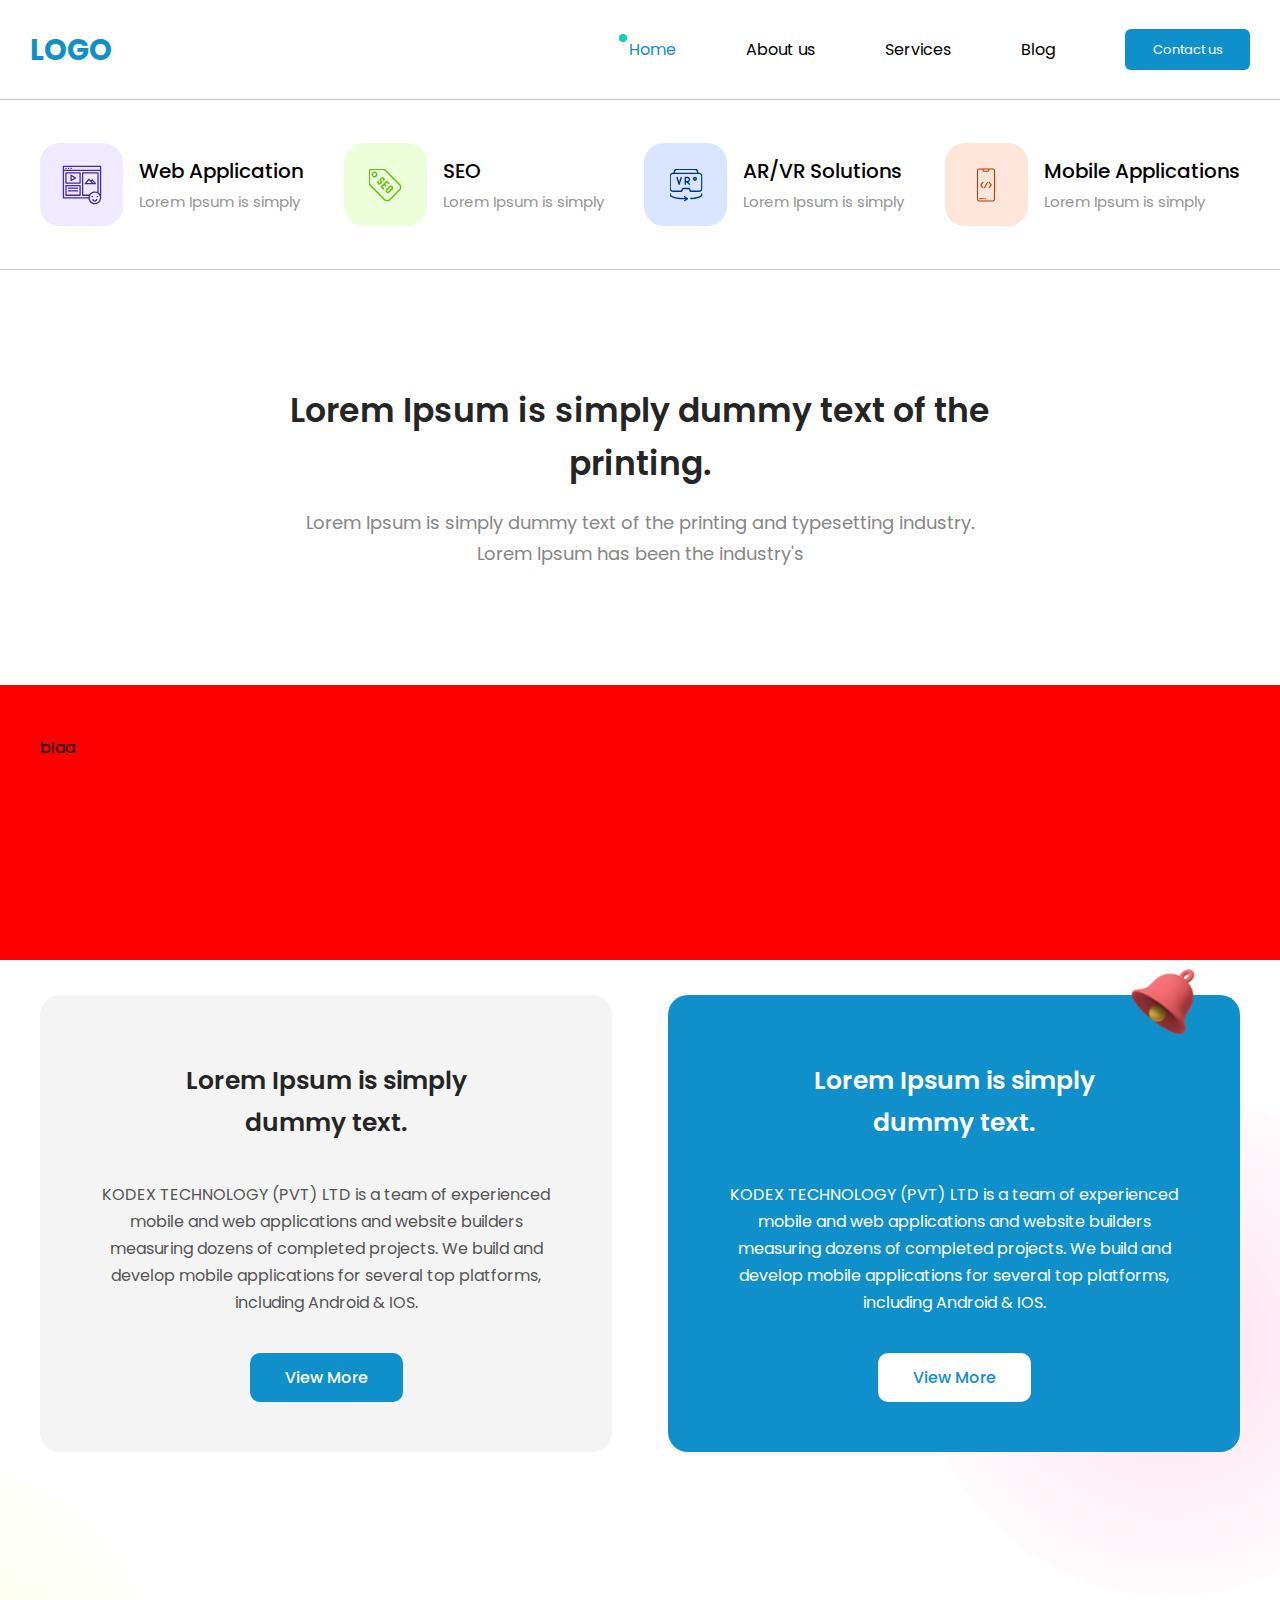
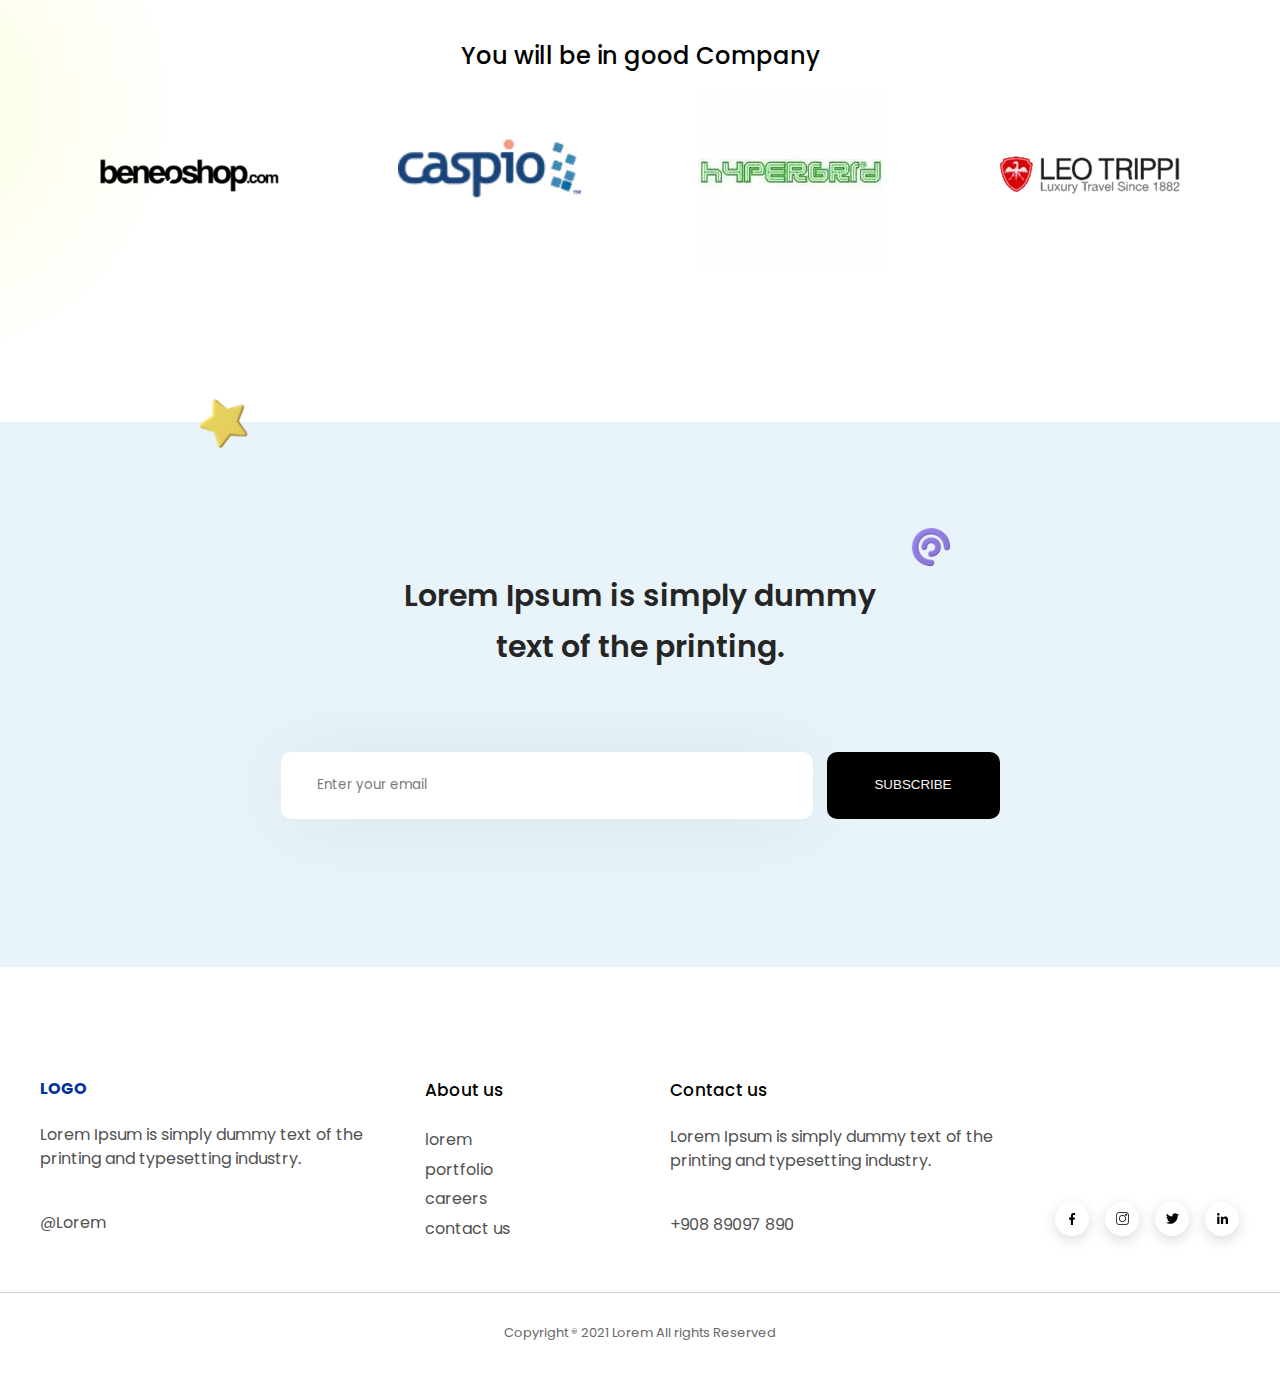
==== index.html @ 9570bef6 "Finished: notification section" ====
<!DOCTYPE html>
<html lang="en">
    <head>
        <meta charset="UTF-8">
        <meta http-equiv="X-UA-Compatible" content="IE=edge">
        <meta name="viewport" content="width=device-width, initial-scale=1.0">
        <title>Home</title>
        <link rel="stylesheet" href="./assets/styles/css/main.css">
        <style>
            .website-wrapper {
                overflow: hidden;
            }
        </style>
    </head>
    <body>
        <section class="website-wrapper">
        <header class="header">
            <section class="header-container header-navigation--wrapper">
                <a href="" class="brand">logo</a>

                <nav class="header-navigation">
                    <a href="index.html" class="header-navigation--links active">
                        <span class="badge"></span>
                        Home
                    </a>
                    <a href="" class="header-navigation--links">About us</a>
                    <a href="" class="header-navigation--links">Services</a>
                    <a href="blog.html" class="header-navigation--links">Blog</a>
                    <a href="" class="btn-contact">Contact us</a>
                </nav>
            </section>
        </header>

        <section class="services">
            <section class="container-1200 services-container">

                <section class="services-card">
                    <section class="services-card__icon services-card__icon--web"></section>
                    <section class="services-card__text-content">
                        <h3 class="services-card__text-content--heading">Web Application</h3>
                        <p class="services-card__text-content--desc">Lorem Ipsum is simply</p>
                    </section>
                </section>

                <section class="services-card">
                    <section class="services-card__icon services-card__icon--seo"></section>
                    <section class="services-card__text-content">
                        <h3 class="services-card__text-content--heading">SEO</h3>
                        <p class="services-card__text-content--desc">Lorem Ipsum is simply</p>
                    </section>
                </section>

                <section class="services-card">
                    <section class="services-card__icon services-card__icon--ar"></section>
                    <section class="services-card__text-content">
                        <h3 class="services-card__text-content--heading">AR/VR Solutions</h3>
                        <p class="services-card__text-content--desc">Lorem Ipsum is simply</p>
                    </section>
                </section>

                <section class="services-card">
                    <section class="services-card__icon services-card__icon--mob"></section>
                    <section class="services-card__text-content">
                        <h3 class="services-card__text-content--heading">Mobile Applications</h3>
                        <p class="services-card__text-content--desc">Lorem Ipsum is simply</p>
                    </section>
                </section>

            </section>
        </section>

        <section class="text-content">
            <h2 class="text-content__heading">Lorem Ipsum is simply dummy text of the printing.</h2>
            <p class="text-content__desc">Lorem Ipsum is simply dummy text of the printing and typesetting industry. Lorem Ipsum has been the industry's</p>
        </section>

        <section class="about">
            <section class="container-1200">
                blaa
            </section>
        </section>

        <section class="notification">
            <section class="container-1200 notification-container">

                <section class="notification-card notification-card--gray">
                    <h3 class="notification-card__heading notification-card__heading--gray">Lorem Ipsum is simply dummy text.</h3>
                    <p class="notification-card__desc notification-card__desc--gray">KODEX TECHNOLOGY (PVT) LTD is a team of experienced mobile and web applications and website builders measuring dozens of completed projects. We build and develop mobile applications for several top platforms, including Android  & IOS.</p>
                    <a href="" class="notification-card__btn notification-card__btn--blue">view more</a>
                </section> 

                <section class="notification-card notification-card--blue">
                    <img src="./assets/images/icons/bell_icon.svg" class="notification-card__bell" alt="">
                    <h3 class="notification-card__heading notification-card__heading--blue">Lorem Ipsum is simply dummy text.</h3>
                    <p class="notification-card__desc notification-card__desc--blue">KODEX TECHNOLOGY (PVT) LTD is a team of experienced mobile and web applications and website builders measuring dozens of completed projects. We build and develop mobile applications for several top platforms, including Android  & IOS.</p>
                    <a href="" class="notification-card__btn notification-card__btn--white">view more</a>
                </section>

            </section>
        </section>

        <section class="clients">
            <h2 class="clients__heading">You will be in good Company</h2>
            <section class="clients__imgs">
                <img src="./assets/images/imgs/beneoshop.svg" class="clients__img" alt="">
                <img src="./assets/images/imgs/caspio.svg" class="clients__img" alt="">
                <img src="./assets/images/imgs/HyperGrid.svg" class="clients__img" alt="">
                <img src="./assets/images/imgs/leotrippi.svg" class="clients__img" alt="">
            </section>
        </section>

        <section class="subscribe">
            <h2 class="subscribe-title">Lorem Ipsum is simply dummy text of the printing.</h2>
            <form class="subscribe-form">
                <input type="email" class="subscribe-form--input" placeholder="Enter your email">
                <button class="subscribe-form--btn">subscribe</button>
            </form>
        </section>

        <footer class="footer">
            
            <section class="container-1200 footer-grid">
                <section class="column">
                    <h2 class="footer-heading-blue">logo</h2>
                    <p class="footer-desc">Lorem Ipsum is simply dummy text of the printing and typesetting industry.</p>
                    <p class="footer-desc-2">&#x40;Lorem</p>
                </section>

                <section class="column">
                    <h2 class="footer-heading-black">About us</h2>
                    <nav class="footer-nav">
                        <a href="" class="footer-nav--link">lorem</a>
                        <a href="" class="footer-nav--link">portfolio</a>
                        <a href="" class="footer-nav--link">careers</a>
                        <a href="" class="footer-nav--link">contact us</a>
                    </nav>
                </section>

                <section class="column">
                    <h2 class="footer-heading-black">Contact us</h2>
                    <p class="footer-desc">Lorem Ipsum is simply dummy text of the printing and typesetting industry.</p>
                    <a href="tel:+908 89097 890" class="footer-desc-2">+908 89097 890</a>
                </section>

                <section class="column">
                    <section class="soc-icons">
                        <a href="" class="soc-icon facebook"></a>
                        <a href="" class="soc-icon instagram"></a>
                        <a href="" class="soc-icon twitter"></a>
                        <a href="" class="soc-icon linkedin"></a>
                    </section>
                </section>
            </section>

            <p class="copyright">Copyright &reg; 2021 Lorem All rights Reserved</p>
        </footer>
    </section>
    </body>
</html>
---- assets/styles/css/main.css ----
* {
  margin: 0;
  padding: 0;
  box-sizing: border-box;
}

a {
  text-decoration: none;
}

input {
  border: none;
}

input:focus {
  outline: none;
}

button {
  border: none;
  cursor: pointer;
}

@font-face {
  font-family: Poppins;
  src: url(../../fonts/Poppins-Regular.ttf);
  font-weight: 400;
}
@font-face {
  font-family: Poppins;
  src: url(../../fonts/Poppins-Medium.ttf);
  font-weight: 500;
}
@font-face {
  font-family: Poppins;
  src: url(../../fonts/Poppins-SemiBold.ttf);
  font-weight: 600;
}
@font-face {
  font-family: Poppins;
  src: url(../../fonts/Poppins-Bold.ttf);
  font-weight: 700;
}
body {
  font-family: Poppins;
  font-size: 16px;
  font-weight: 400;
}

input {
  font-family: Poppins;
}

.header-container {
  max-width: 1380px;
  padding: 0 30px;
  margin: 0 auto;
}

.posts-container {
  max-width: 1130px;
  margin: 0 auto;
  display: flex;
  flex-wrap: wrap;
  -moz-column-gap: 65px;
       column-gap: 65px;
  row-gap: 135px;
}

.container-1200 {
  max-width: 1200px;
  margin: 0 auto;
}

.btn-contact {
  background-color: #1090CB;
  border-radius: 6px;
  width: 125px;
  height: 41px;
  font-size: 13px;
  line-height: 20px;
  color: #fff;
  display: flex;
  justify-content: center;
  align-items: center;
  flex-direction: initial;
}

.btn-hero {
  display: flex;
  justify-content: center;
  align-items: center;
  flex-direction: initial;
  width: 162px;
  height: 48px;
  background-color: #E7EFF3;
  border-radius: 30px;
  font-size: 14px;
  line-height: 177.9%;
  color: #1090CB;
}

.btn-hero.active {
  background-color: #1090CB;
  color: #fff;
}

.btn-read-more {
  text-transform: capitalize;
  font-size: 14px;
  line-height: 177.9%;
  color: #1090CB;
}

.subscribe-form--btn {
  display: flex;
  justify-content: center;
  align-items: center;
  flex-direction: initial;
  width: 173px;
  height: 67px;
  background: #000;
  border-radius: 10px;
  text-transform: uppercase;
  font-weight: 500;
  line-height: 170%;
  color: #FFF4F4;
}

.header {
  height: 100px;
  border-bottom: 0.7px solid #C4C4C4;
}
.header-navigation--wrapper {
  height: 100%;
  display: flex;
  justify-content: space-between;
  align-items: center;
  flex-direction: initial;
}
.header-navigation {
  display: flex;
  justify-content: space-between;
  align-items: center;
  flex-direction: initial;
}
.header-navigation--links {
  position: relative;
  margin-right: 70px;
  line-height: 24px;
  color: #000;
}
.header-navigation .active {
  color: #1090CB;
}
.header-navigation .badge {
  position: absolute;
  width: 8px;
  height: 8px;
  left: -10px;
  top: -4px;
  background: #08D3BB;
  border-radius: 50%;
}

.brand {
  font-weight: 700;
  font-size: 29px;
  line-height: 44px;
  color: #1090CB;
  text-transform: uppercase;
}

.hero {
  display: flex;
  justify-content: initial;
  align-items: center;
  flex-direction: column;
  padding-top: 72px;
  text-align: center;
}
.hero-title {
  width: 320px;
  font-weight: 700;
  font-size: 42px;
  line-height: 177.9%;
  color: #000;
}
.hero-title span {
  color: #1090CB;
}
.hero-description {
  width: 432px;
  font-weight: 500;
  font-size: 20px;
  line-height: 189.5%;
  color: #777;
  margin: 41px auto 52px;
}
.hero-form {
  position: relative;
  width: 400px;
  height: 49px;
  margin-bottom: 66px;
}
.hero-form input[type=text] {
  width: 100%;
  height: 100%;
  border-radius: 10px;
  background: #F1F1F1;
  padding-left: 60px;
  line-height: 189.5%;
  color: #727272;
}
.hero-form input::-moz-placeholder {
  line-height: 189.5%;
  color: #727272;
}
.hero-form input::placeholder {
  line-height: 189.5%;
  color: #727272;
}
.hero-form::before {
  content: url(../../images/icons/search_icon.svg);
  display: block;
  width: 15px;
  height: 15px;
  position: absolute;
  left: 25px;
  top: 45%;
  transform: translateY(-50%);
}
.hero-navigation {
  display: flex;
  justify-content: space-between;
  align-items: center;
  flex-direction: initial;
  max-width: 950px;
  width: 100%;
}

.main-post {
  padding: 109px 0 100px;
}
.main-post--item {
  display: flex;
  justify-content: space-between;
  align-items: center;
  flex-direction: initial;
  -moz-column-gap: 60px;
       column-gap: 60px;
}
.main-post--item-bg {
  width: 50%;
  height: 340px;
  background-image: url(../../images/imgs/main-post-img.jpg);
}
.main-post--item-text-content {
  display: flex;
  justify-content: center;
  align-items: initial;
  flex-direction: column;
  width: 50%;
  height: 340px;
}
.main-post--item-title {
  font-weight: 600;
  font-size: 27px;
  line-height: 177.9%;
  color: #000;
}
.main-post--item-desc {
  line-height: 210.9%;
  color: #424242;
  margin: 33px auto 17px;
}
.main-post--item-author-content {
  display: flex;
  justify-content: space-between;
  align-items: center;
  flex-direction: initial;
}

.post-author {
  display: flex;
  justify-content: space-between;
  align-items: center;
  flex-direction: initial;
  -moz-column-gap: 21px;
       column-gap: 21px;
}
.post-author--img {
  width: 54px;
  height: 54px;
  border-radius: 50%;
}
.post-author--name {
  text-transform: capitalize;
  font-weight: 500;
  font-size: 18px;
  line-height: 1;
  color: #000;
  margin-bottom: 8px;
}
.post-author--date {
  font-size: 14px;
  line-height: 1;
  color: #7B7B7B;
}

.posts {
  padding: 35px 0 160px;
}

.card {
  display: flex;
  justify-content: initial;
  align-items: initial;
  flex-direction: column;
  max-width: 333px;
}
.card-img {
  width: 100%;
  border-radius: 45px;
  margin-bottom: 40px;
}
.card-title {
  font-weight: 600;
  font-size: 23px;
  line-height: 177.9%;
  color: #000;
  margin-bottom: 25px;
}
.card-desc {
  text-align: justify;
  line-height: 210.9%;
  color: #424242;
  margin-bottom: 18px;
}

.subscribe {
  padding: 148px 0;
  background-color: #E8F4FA;
  display: flex;
  justify-content: center;
  align-items: center;
  flex-direction: column;
  row-gap: 80px;
  position: relative;
}
.subscribe-title {
  max-width: 516px;
  font-weight: 600;
  font-size: 30px;
  line-height: 170%;
  text-align: center;
  color: #252525;
  position: relative;
}
.subscribe-title::after {
  content: url(../../images/icons/pai-chart_icon.svg);
  position: absolute;
  right: -60px;
  top: -50px;
  width: 54px;
  height: 54px;
}
.subscribe-form {
  display: flex;
  justify-content: space-between;
  align-items: center;
  flex-direction: initial;
  -moz-column-gap: 14px;
       column-gap: 14px;
}
.subscribe-form--input {
  line-height: 170%;
  color: #787878;
  width: 532px;
  height: 67px;
  padding: 20px 36px;
  background: #fff;
  box-shadow: 0px 4px 84px rgba(0, 0, 0, 0.07);
  border-radius: 10px;
}
.subscribe-form--input::-moz-placeholder {
  line-height: 170%;
  color: #787878;
}
.subscribe-form--input::placeholder {
  line-height: 170%;
  color: #787878;
}

.subscribe::after {
  content: url(../../images/icons/star_icon.svg);
  position: absolute;
  left: 180px;
  top: -45px;
  width: 66px;
  height: 66px;
}

.footer {
  padding: 110px 0 0;
}

.footer-grid {
  display: flex;
  justify-content: space-between;
  align-items: initial;
  flex-direction: initial;
  -moz-column-gap: 60px;
       column-gap: 60px;
}

.column {
  display: flex;
  justify-content: initial;
  align-items: initial;
  flex-direction: column;
  min-width: 185px;
  height: 160px;
}

.footer-nav--link {
  display: block;
  line-height: 186.3%;
  color: #515151;
}

.copyright {
  margin-top: 55px;
  border-top: 0.8px solid #D2D2D2;
  font-size: 13px;
  line-height: 80px;
  color: #686868;
  text-align: center;
}

.footer-heading-blue {
  text-transform: uppercase;
  font-size: 16px;
  font-weight: 700;
  line-height: 24px;
  color: #00329B;
  margin-bottom: 22px;
}

.footer-heading-black {
  font-weight: 500;
  font-size: 17px;
  line-height: 26px;
  color: #000;
  margin-bottom: 22px;
}

.footer-desc {
  line-height: 24px;
  color: #515151;
}

.footer-desc-2 {
  line-height: 24px;
  color: #515151;
  margin-top: 40px;
}

.soc-icons {
  display: flex;
  justify-content: initial;
  align-items: center;
  flex-direction: initial;
  -moz-column-gap: 16px;
       column-gap: 16px;
  margin-top: 125px;
}

.soc-icon {
  width: 34px;
  height: 34px;
  border-radius: 50%;
  background: #fff;
  box-shadow: 0px 4px 14px rgba(0, 0, 0, 0.15);
  background-repeat: no-repeat;
  background-position: center;
}

.facebook {
  background-image: url(../../images/icons/facebook_icon.svg);
  background-size: 12px;
}

.instagram {
  background-image: url(../../images/icons/instagram_icon.svg);
  background-size: 13px;
}

.twitter {
  background-image: url(../../images/icons/twitter_icon.svg);
  background-size: 13px;
}

.linkedin {
  background-image: url(../../images/icons/linkedin_icon.svg);
  background-size: 11px;
}

.header {
  height: 100px;
  border-bottom: 0.7px solid #C4C4C4;
}
.header-navigation--wrapper {
  height: 100%;
  display: flex;
  justify-content: space-between;
  align-items: center;
  flex-direction: initial;
}
.header-navigation {
  display: flex;
  justify-content: space-between;
  align-items: center;
  flex-direction: initial;
}
.header-navigation--links {
  position: relative;
  margin-right: 70px;
  line-height: 24px;
  color: #000;
}
.header-navigation .active {
  color: #1090CB;
}
.header-navigation .badge {
  position: absolute;
  width: 8px;
  height: 8px;
  left: -10px;
  top: -4px;
  background: #08D3BB;
  border-radius: 50%;
}

.brand {
  font-weight: 700;
  font-size: 29px;
  line-height: 44px;
  color: #1090CB;
  text-transform: uppercase;
}

.services {
  padding: 43px 0;
  border-bottom: 0.7px solid #C7C7C7;
}

.services-container {
  display: flex;
  justify-content: space-between;
  align-items: center;
  flex-direction: initial;
}

.services-card {
  display: flex;
  justify-content: space-between;
  align-items: center;
  flex-direction: initial;
  -moz-column-gap: 16px;
       column-gap: 16px;
  max-width: 300px;
}
.services-card__icon {
  width: 83px;
  height: 83px;
  border-radius: 20px;
  position: relative;
}
.services-card__icon--web {
  background: #EFEAFF;
}
.services-card__icon--web::after {
  content: url(../../images/icons/web.svg);
  position: absolute;
  width: 41px;
  height: 41px;
  top: 50%;
  left: 50%;
  transform: translate(-50%, -50%);
}
.services-card__icon--seo {
  background: #ECFFDA;
}
.services-card__icon--seo::after {
  content: url(../../images/icons/seo.svg);
  position: absolute;
  width: 33px;
  height: 33px;
  top: 50%;
  left: 50%;
  transform: translate(-50%, -50%);
}
.services-card__icon--ar {
  background: #DAE6FF;
}
.services-card__icon--ar::after {
  content: url(../../images/icons/ar.svg);
  position: absolute;
  width: 33px;
  height: 33px;
  top: 50%;
  left: 50%;
  transform: translate(-50%, -50%);
}
.services-card__icon--mob {
  background: #FFE5DA;
}
.services-card__icon--mob::after {
  content: url(../../images/icons/mob.svg);
  position: absolute;
  width: 34px;
  height: 34px;
  top: 50%;
  left: 50%;
  transform: translate(-50%, -50%);
}
.services-card__text-content--heading {
  font-weight: 500;
  font-size: 20px;
  line-height: 175%;
  color: #000;
}
.services-card__text-content--desc {
  font-size: 15px;
  line-height: 175%;
  color: #969696;
}

.about {
  padding: 50px 0 200px;
  background-color: red;
}

.text-content {
  padding: 115px 0;
  margin: 0 auto;
  display: flex;
  justify-content: initial;
  align-items: center;
  flex-direction: column;
  row-gap: 16px;
  text-align: center;
}
.text-content__heading {
  max-width: 847px;
  font-weight: 600;
  font-size: 33px;
  line-height: 160%;
  color: #252525;
}
.text-content__desc {
  max-width: 692px;
  font-size: 18px;
  line-height: 175%;
  color: #868686;
}

.notification {
  padding: 35px 0;
}
.notification-container {
  display: flex;
  justify-content: space-between;
  align-items: center;
  flex-direction: initial;
  -moz-column-gap: 50px;
       column-gap: 50px;
  position: relative;
}
.notification-container::before {
  content: url(../../images/icons/notification_bg_circle-2.svg);
  width: 497px;
  height: 505px;
  position: absolute;
  left: -372px;
  bottom: -505px;
  z-index: -5;
}
.notification-container::after {
  content: url(../../images/icons/notification_bg_circle-1.svg);
  width: 497px;
  height: 505px;
  position: absolute;
  right: -177px;
  bottom: -145px;
  z-index: -5;
}
.notification-card {
  display: flex;
  justify-content: initial;
  align-items: center;
  flex-direction: column;
  row-gap: 36px;
  text-align: center;
  padding: 65px 48px 50px;
  width: 572px;
  border-radius: 20px;
  position: relative;
}
.notification-card__bell {
  position: absolute;
  right: 15px;
  top: -60px;
  width: 120.26px;
  height: 120.26px;
}
.notification-card--gray {
  background: #F4F4F4;
}
.notification-card--blue {
  background: #1090CB;
}
.notification-card__heading {
  max-width: 365px;
  font-weight: 600;
  font-size: 25px;
  line-height: 170%;
}
.notification-card__heading--blue {
  color: #fff;
}
.notification-card__heading--gray {
  color: #252525;
}
.notification-card__desc {
  line-height: 170%;
}
.notification-card__desc--gray {
  color: #545454;
}
.notification-card__desc--blue {
  color: #fff;
}
.notification-card__btn {
  display: flex;
  justify-content: center;
  align-items: center;
  flex-direction: initial;
  width: 153px;
  height: 49px;
  border-radius: 10px;
  font-weight: 500;
  line-height: 170%;
  text-transform: capitalize;
}
.notification-card__btn--blue {
  background: #1090CB;
  color: #fff;
}
.notification-card__btn--white {
  background-color: #fff;
  color: #1090CB;
}

.clients {
  padding: 150px 0;
  display: flex;
  justify-content: initial;
  align-items: center;
  flex-direction: column;
}
.clients__heading {
  font-weight: 500;
  font-size: 24px;
  line-height: 159%;
  color: #000;
}
.clients__imgs {
  display: flex;
  justify-content: space-between;
  align-items: center;
  flex-direction: initial;
  -moz-column-gap: 115px;
       column-gap: 115px;
  margin-top: 12px;
}
.clients__img {
  width: 185px;
}

.subscribe {
  padding: 148px 0;
  background-color: #E8F4FA;
  display: flex;
  justify-content: center;
  align-items: center;
  flex-direction: column;
  row-gap: 80px;
  position: relative;
}
.subscribe-title {
  max-width: 516px;
  font-weight: 600;
  font-size: 30px;
  line-height: 170%;
  text-align: center;
  color: #252525;
  position: relative;
}
.subscribe-title::after {
  content: url(../../images/icons/pai-chart_icon.svg);
  position: absolute;
  right: -60px;
  top: -50px;
  width: 54px;
  height: 54px;
}
.subscribe-form {
  display: flex;
  justify-content: space-between;
  align-items: center;
  flex-direction: initial;
  -moz-column-gap: 14px;
       column-gap: 14px;
}
.subscribe-form--input {
  line-height: 170%;
  color: #787878;
  width: 532px;
  height: 67px;
  padding: 20px 36px;
  background: #fff;
  box-shadow: 0px 4px 84px rgba(0, 0, 0, 0.07);
  border-radius: 10px;
}
.subscribe-form--input::-moz-placeholder {
  line-height: 170%;
  color: #787878;
}
.subscribe-form--input::placeholder {
  line-height: 170%;
  color: #787878;
}

.subscribe::after {
  content: url(../../images/icons/star_icon.svg);
  position: absolute;
  left: 180px;
  top: -45px;
  width: 66px;
  height: 66px;
}

.footer {
  padding: 110px 0 0;
}

.footer-grid {
  display: flex;
  justify-content: space-between;
  align-items: initial;
  flex-direction: initial;
  -moz-column-gap: 60px;
       column-gap: 60px;
}

.column {
  display: flex;
  justify-content: initial;
  align-items: initial;
  flex-direction: column;
  min-width: 185px;
  height: 160px;
}

.footer-nav--link {
  display: block;
  line-height: 186.3%;
  color: #515151;
}

.copyright {
  margin-top: 55px;
  border-top: 0.8px solid #D2D2D2;
  font-size: 13px;
  line-height: 80px;
  color: #686868;
  text-align: center;
}

.footer-heading-blue {
  text-transform: uppercase;
  font-size: 16px;
  font-weight: 700;
  line-height: 24px;
  color: #00329B;
  margin-bottom: 22px;
}

.footer-heading-black {
  font-weight: 500;
  font-size: 17px;
  line-height: 26px;
  color: #000;
  margin-bottom: 22px;
}

.footer-desc {
  line-height: 24px;
  color: #515151;
}

.footer-desc-2 {
  line-height: 24px;
  color: #515151;
  margin-top: 40px;
}

.soc-icons {
  display: flex;
  justify-content: initial;
  align-items: center;
  flex-direction: initial;
  -moz-column-gap: 16px;
       column-gap: 16px;
  margin-top: 125px;
}

.soc-icon {
  width: 34px;
  height: 34px;
  border-radius: 50%;
  background: #fff;
  box-shadow: 0px 4px 14px rgba(0, 0, 0, 0.15);
  background-repeat: no-repeat;
  background-position: center;
}

.facebook {
  background-image: url(../../images/icons/facebook_icon.svg);
  background-size: 12px;
}

.instagram {
  background-image: url(../../images/icons/instagram_icon.svg);
  background-size: 13px;
}

.twitter {
  background-image: url(../../images/icons/twitter_icon.svg);
  background-size: 13px;
}

.linkedin {
  background-image: url(../../images/icons/linkedin_icon.svg);
  background-size: 11px;
}/*# sourceMappingURL=main.css.map */
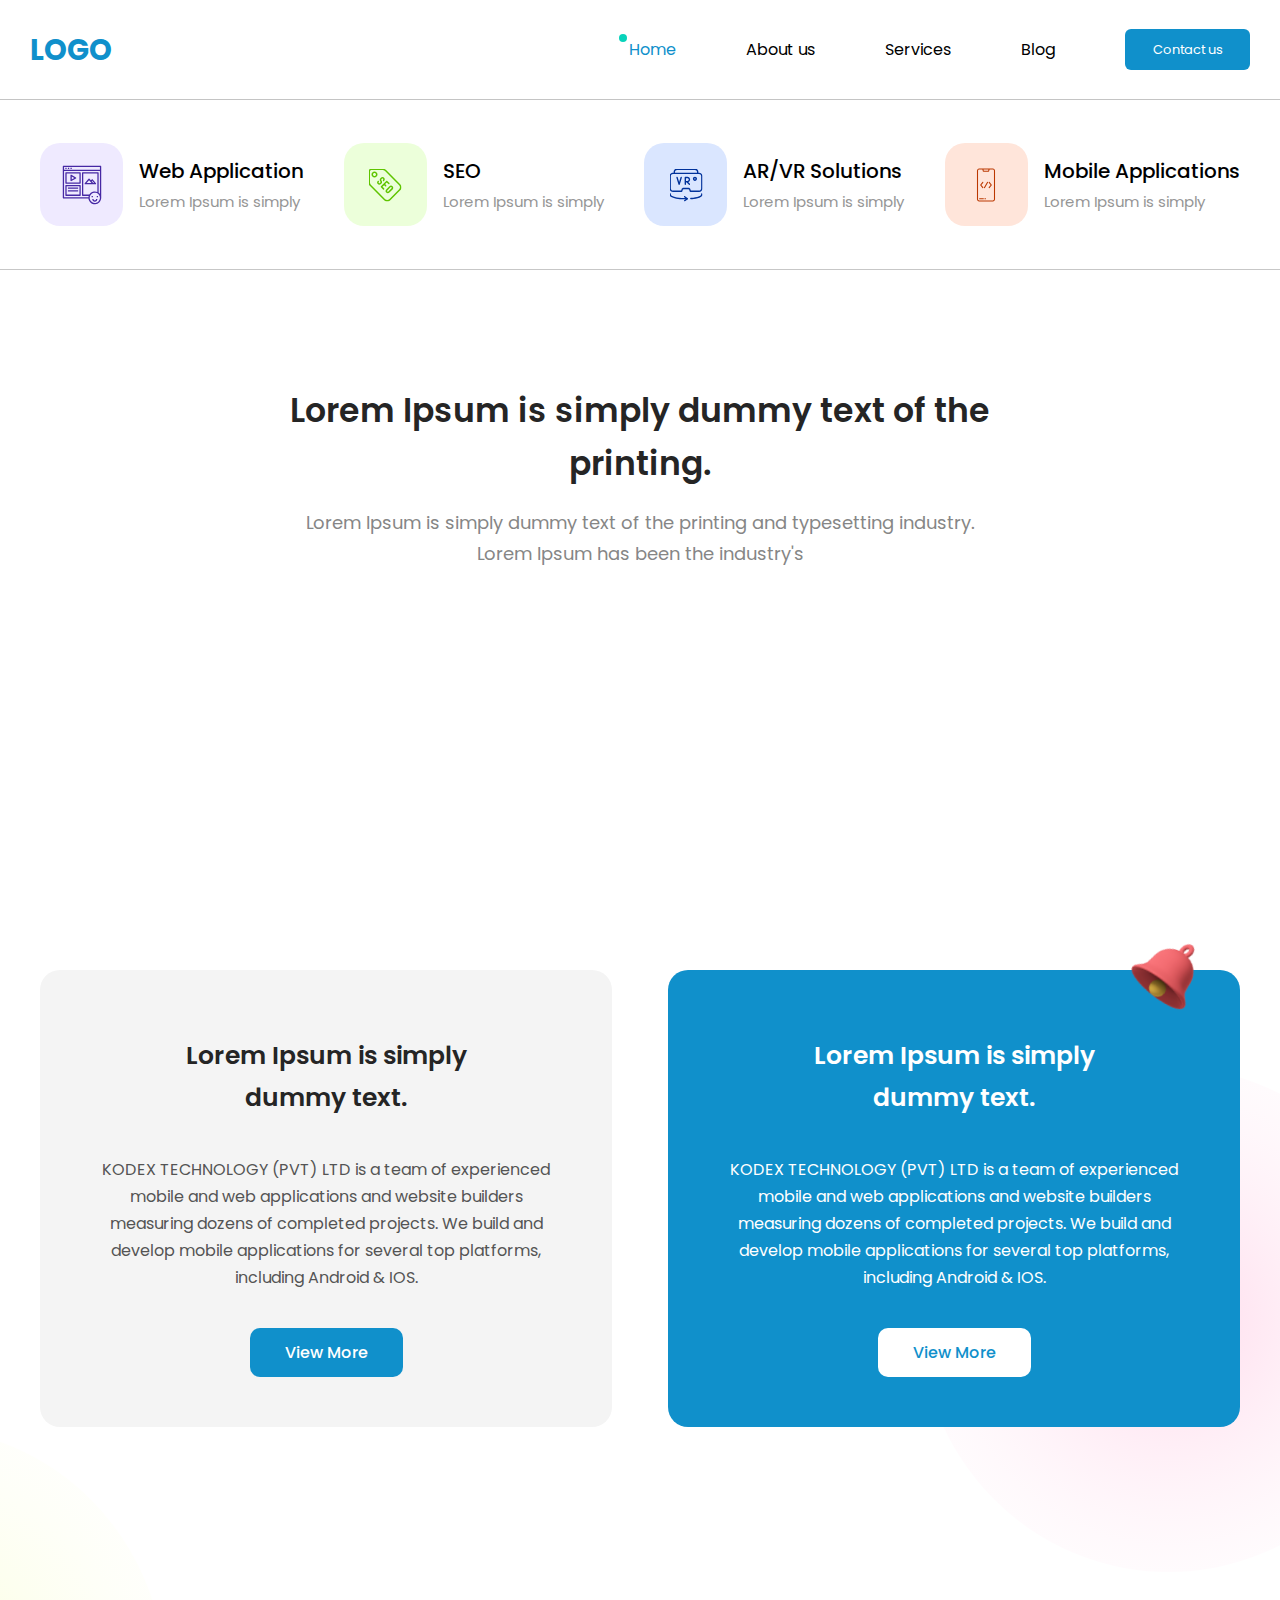
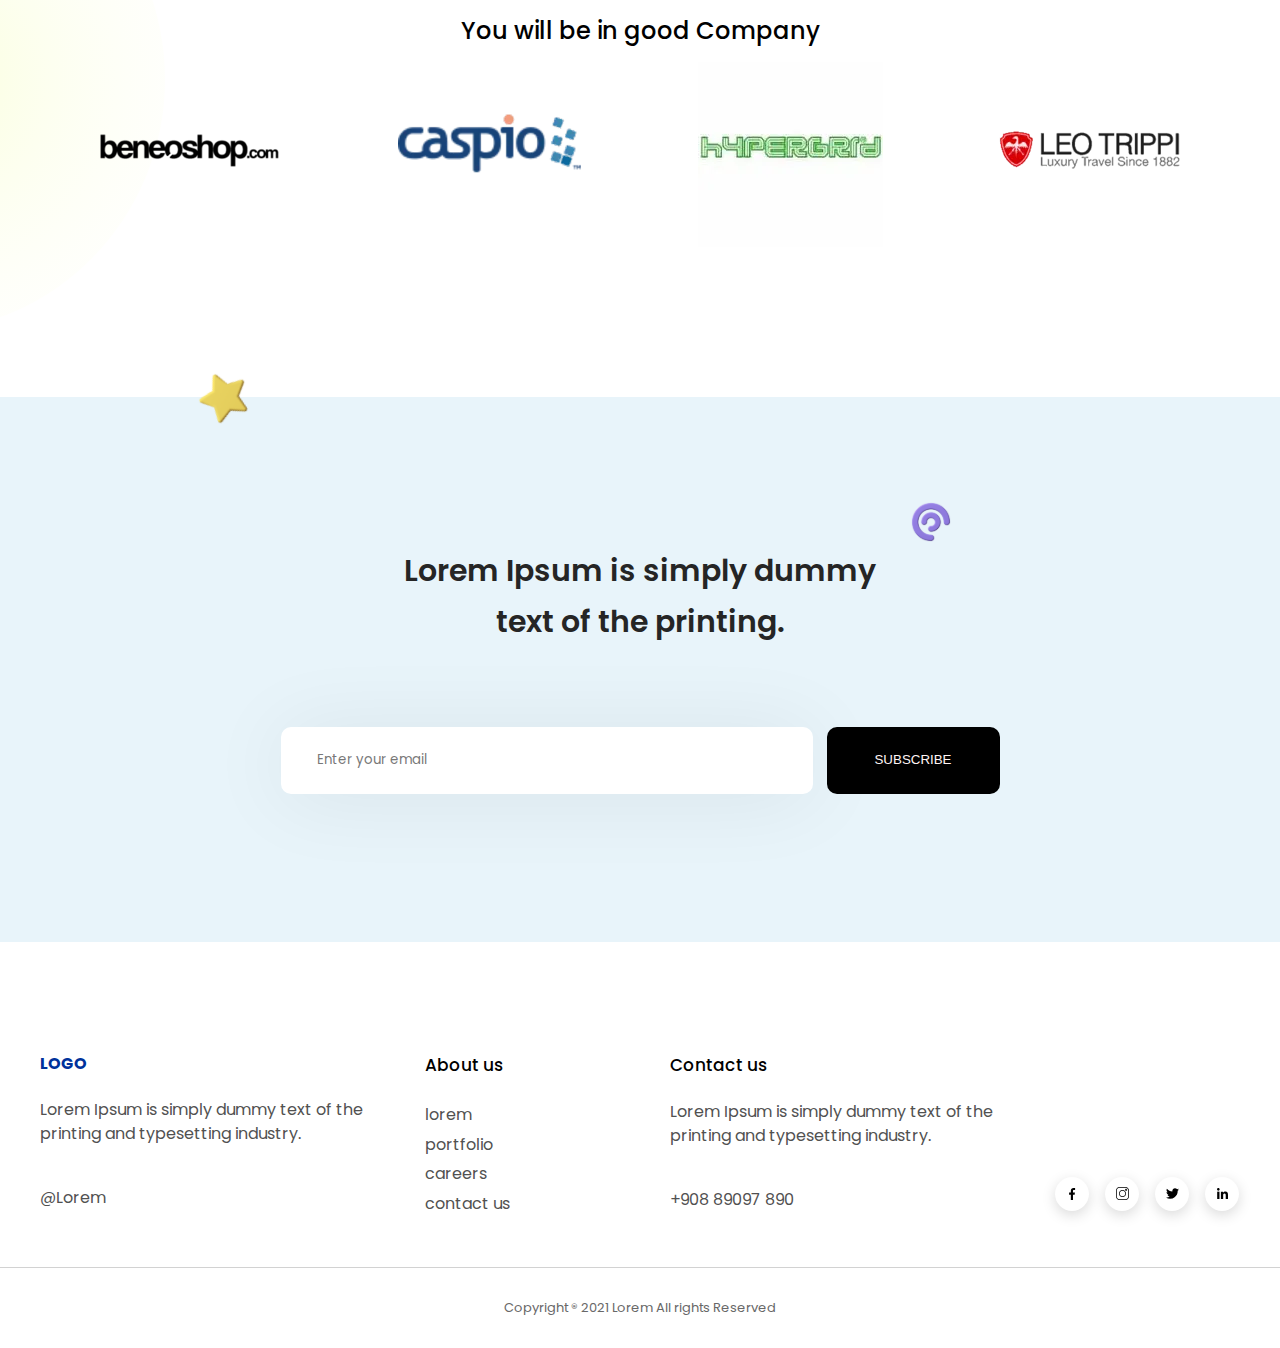
==== commit e7eccae8: "Start About section" ====
--- a/index.html
+++ b/index.html
@@ -75,8 +75,16 @@
         </section>
 
         <section class="about">
-            <section class="container-1200">
-                blaa
+            <section class="container-1200 about-container">
+                
+                <section class="about-card__image-right">
+                    
+                </section>
+
+                <section class="about-card__image-left"></section>
+
+                <section class="about-card__image-right"></section>
+
             </section>
         </section>
 
--- a/assets/styles/css/main.css
+++ b/assets/styles/css/main.css
@@ -639,9 +639,10 @@
 
 .about {
   padding: 50px 0 200px;
+}
+.about-container {
   background-color: red;
 }
-
 .text-content {
   padding: 115px 0;
   margin: 0 auto;
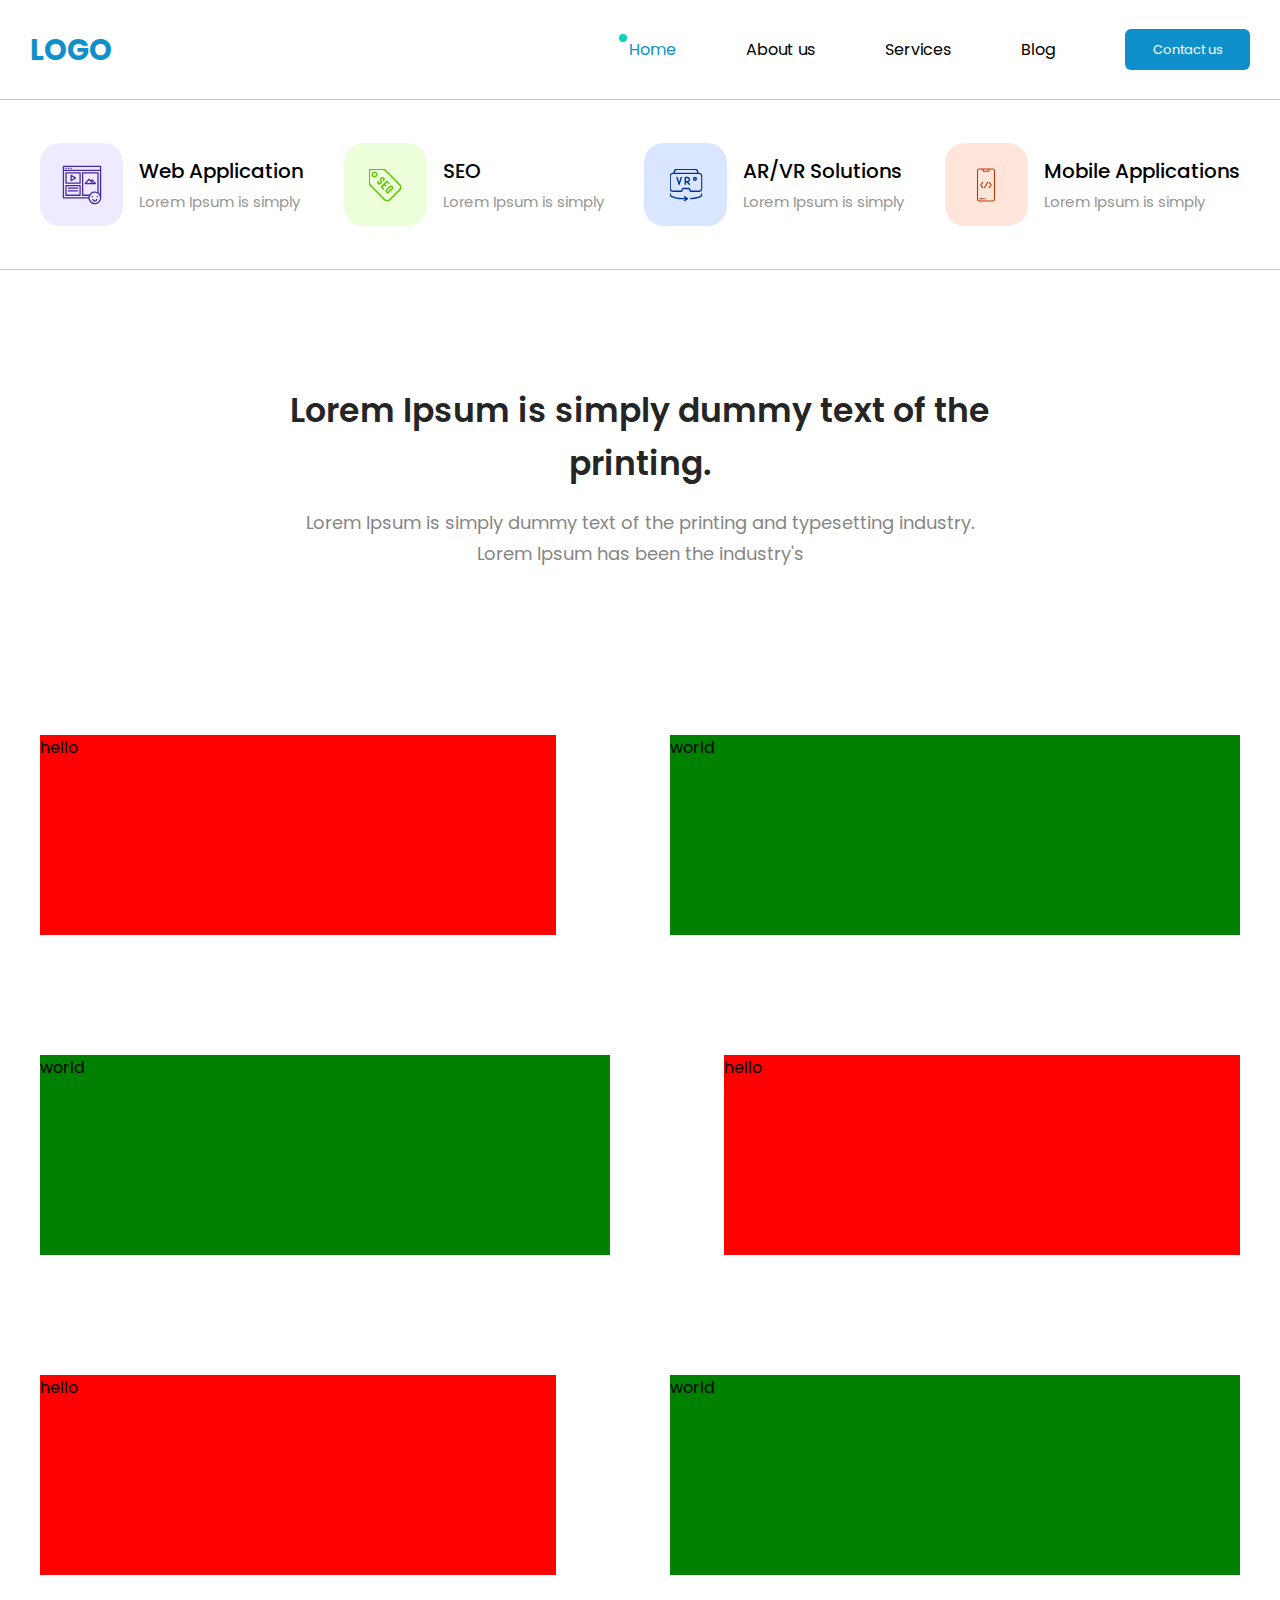
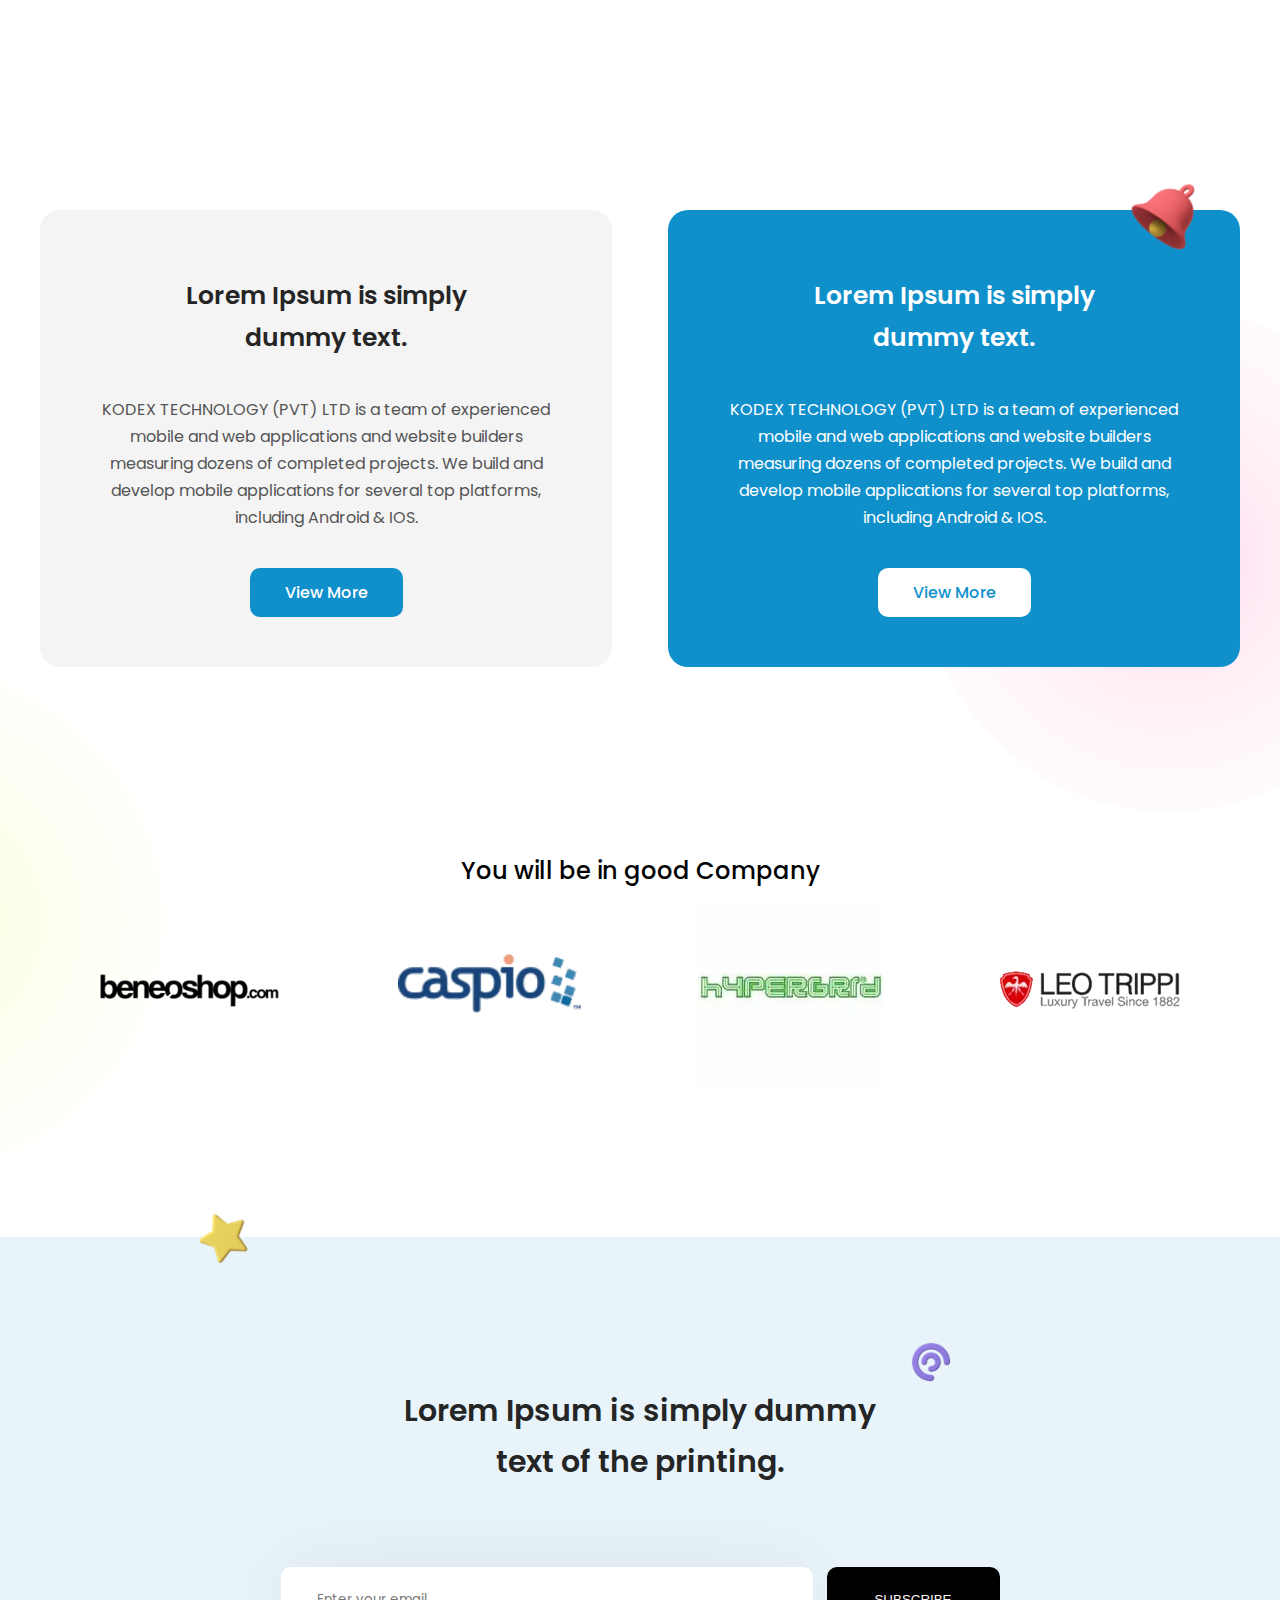
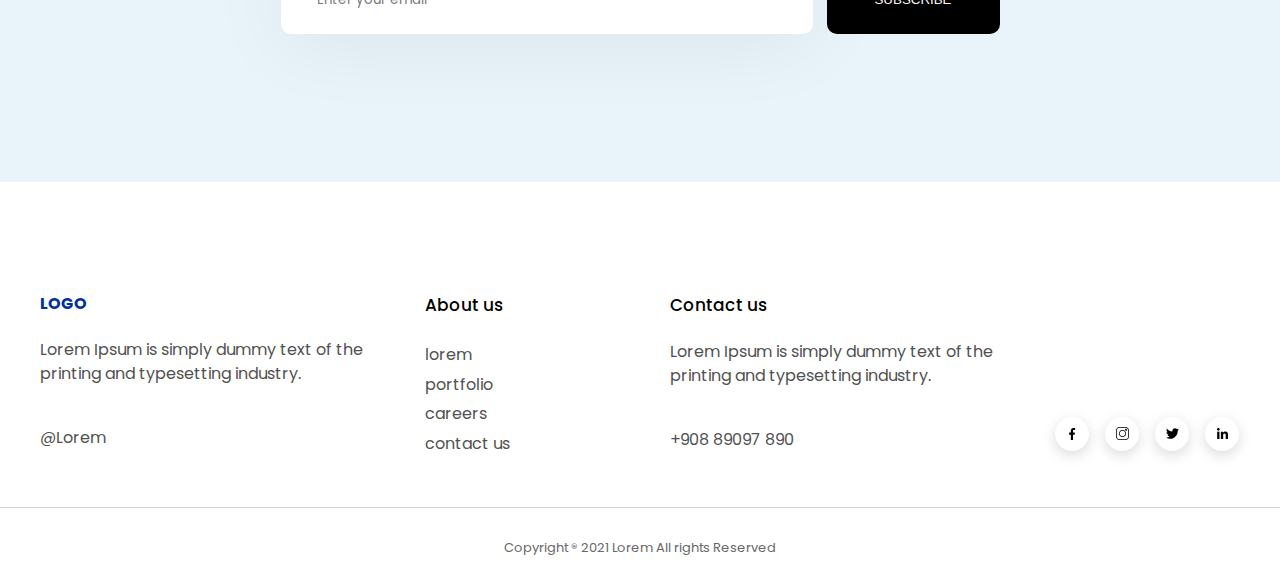
==== commit 159ff5b1: "Added images for about section" ====
--- a/index.html
+++ b/index.html
@@ -77,13 +77,41 @@
         <section class="about">
             <section class="container-1200 about-container">
                 
-                <section class="about-card__image-right">
-                    
+                <section class="about-card about-card__image-right">
+
+                    <section class="about-card__text-content">
+                        hello
+                    </section>
+
+                    <section class="about-card__img-content">
+                        world
+                    </section>
+
                 </section>
 
-                <section class="about-card__image-left"></section>
+                <section class="about-card about-card__image-left">
 
-                <section class="about-card__image-right"></section>
+                    <section class="about-card__img-content">
+                        world
+                    </section>
+
+                    <section class="about-card__text-content">
+                        hello
+                    </section>
+
+                </section>
+
+                <section class="about-card about-card__image-right">
+
+                    <section class="about-card__text-content">
+                        hello
+                    </section>
+
+                    <section class="about-card__img-content">
+                        world
+                    </section>
+
+                </section>
 
             </section>
         </section>
--- a/assets/styles/css/main.css
+++ b/assets/styles/css/main.css
@@ -640,9 +640,28 @@
 .about {
   padding: 50px 0 200px;
 }
-.about-container {
+.about-card {
+  display: flex;
+  justify-content: space-between;
+  align-items: center;
+  flex-direction: initial;
+}
+.about-card__text-content {
+  max-width: 516px;
+  width: 100%;
+  height: 200px;
   background-color: red;
 }
+.about-card__img-content {
+  max-width: 570px;
+  width: 100%;
+  height: 200px;
+  background-color: green;
+}
+.about-card:not(:last-child) {
+  margin-bottom: 120px;
+}
+
 .text-content {
   padding: 115px 0;
   margin: 0 auto;
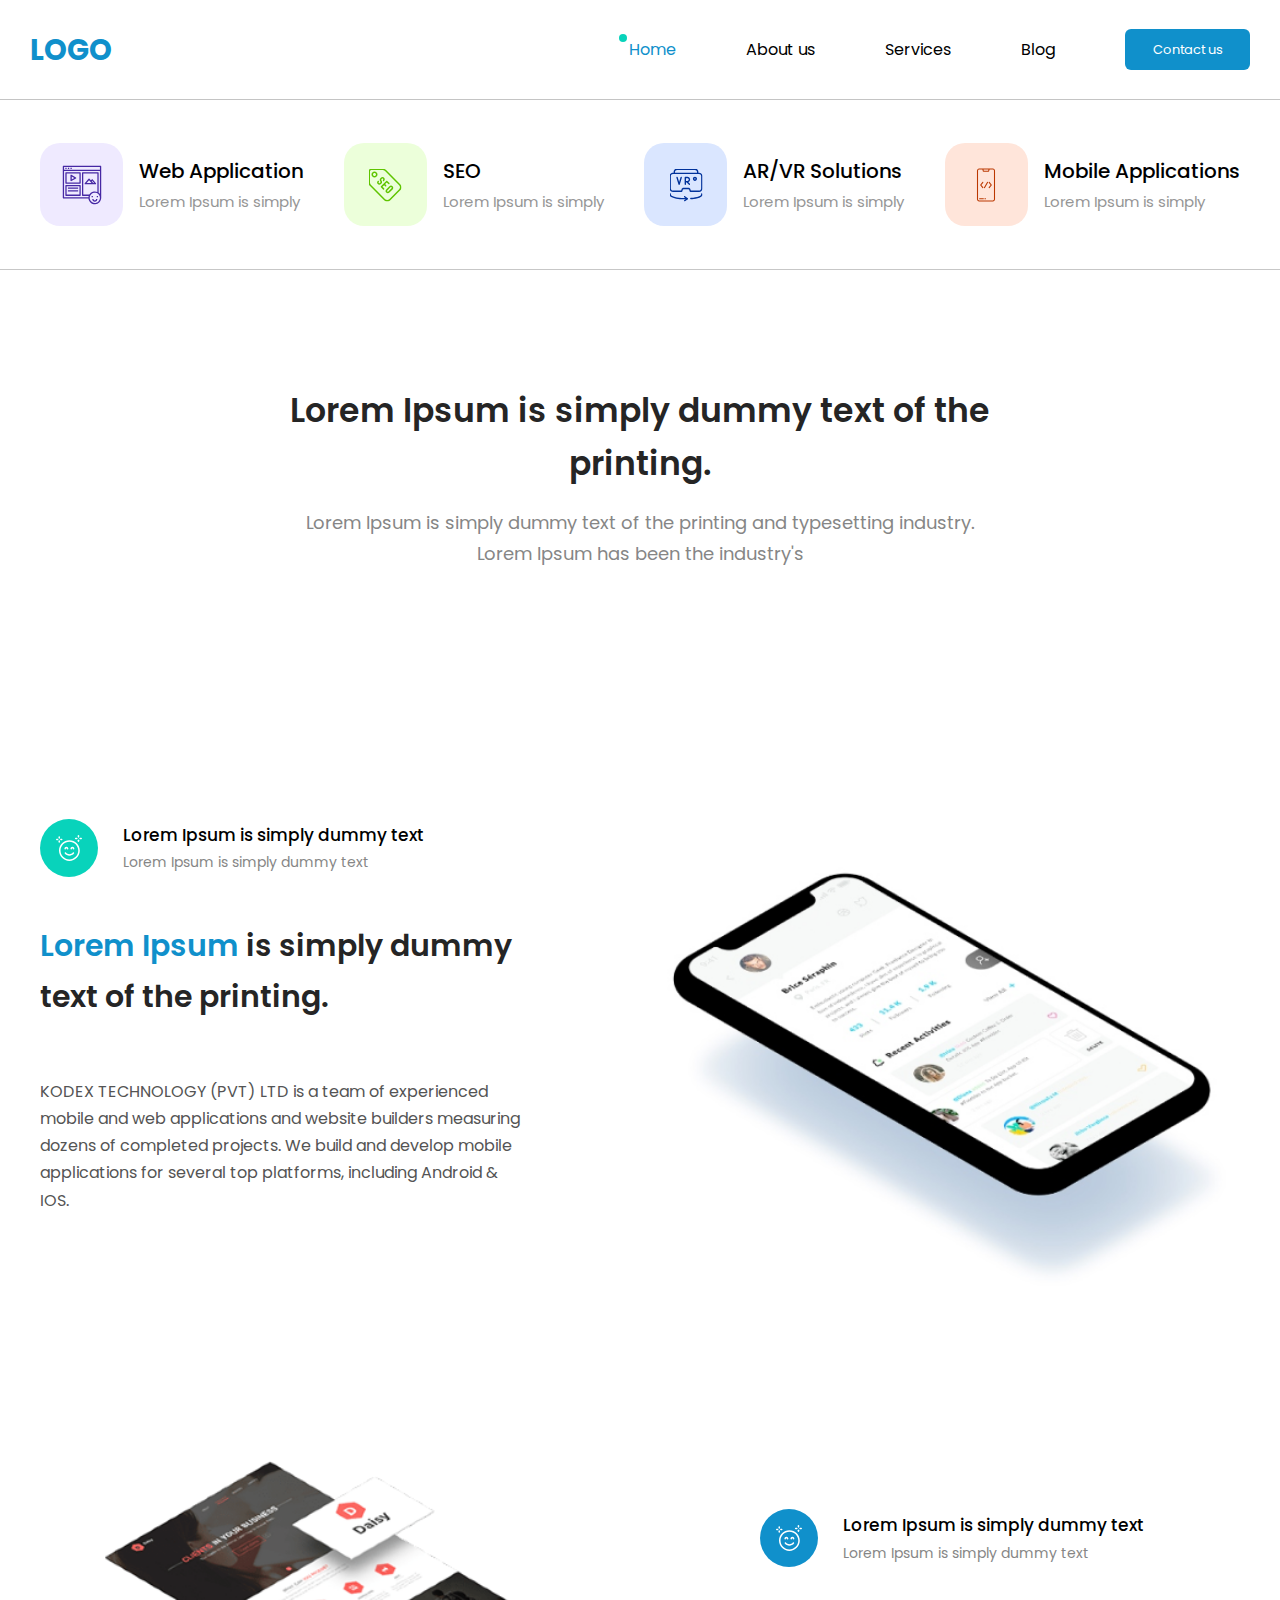
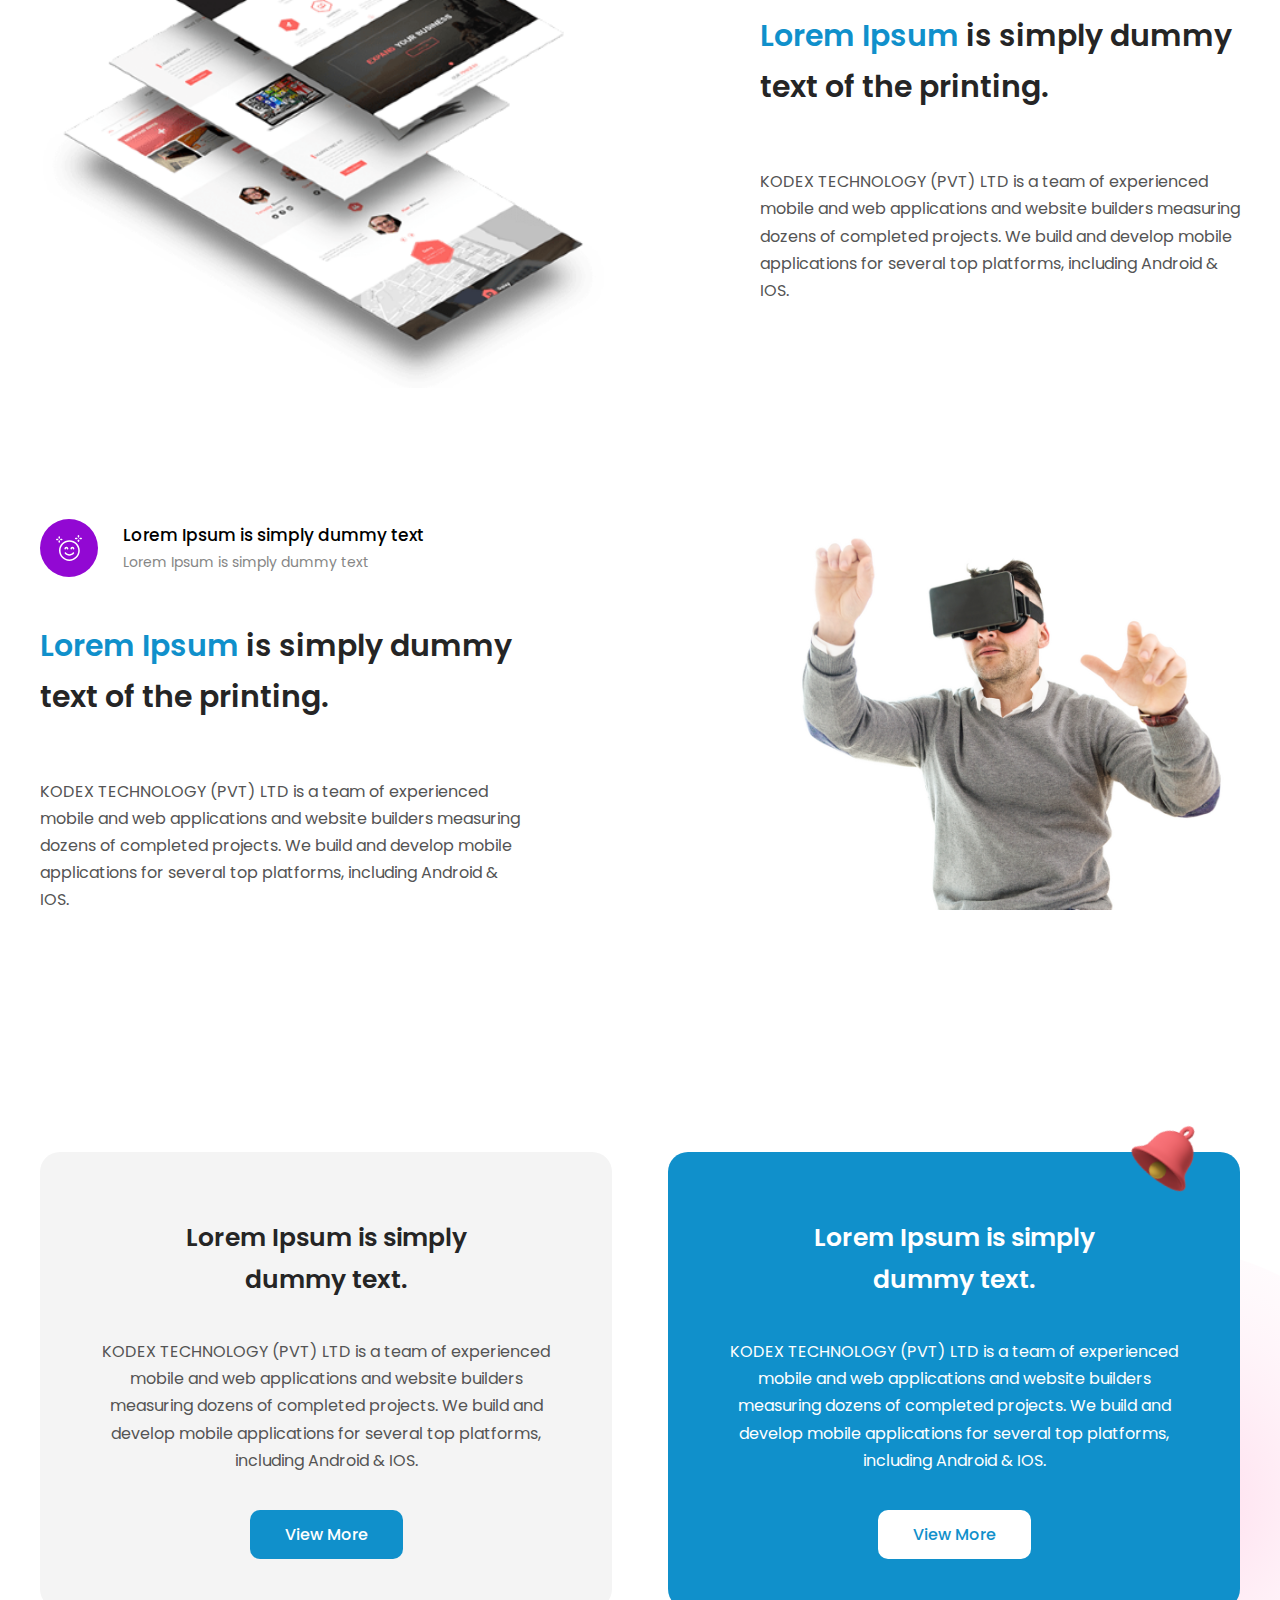
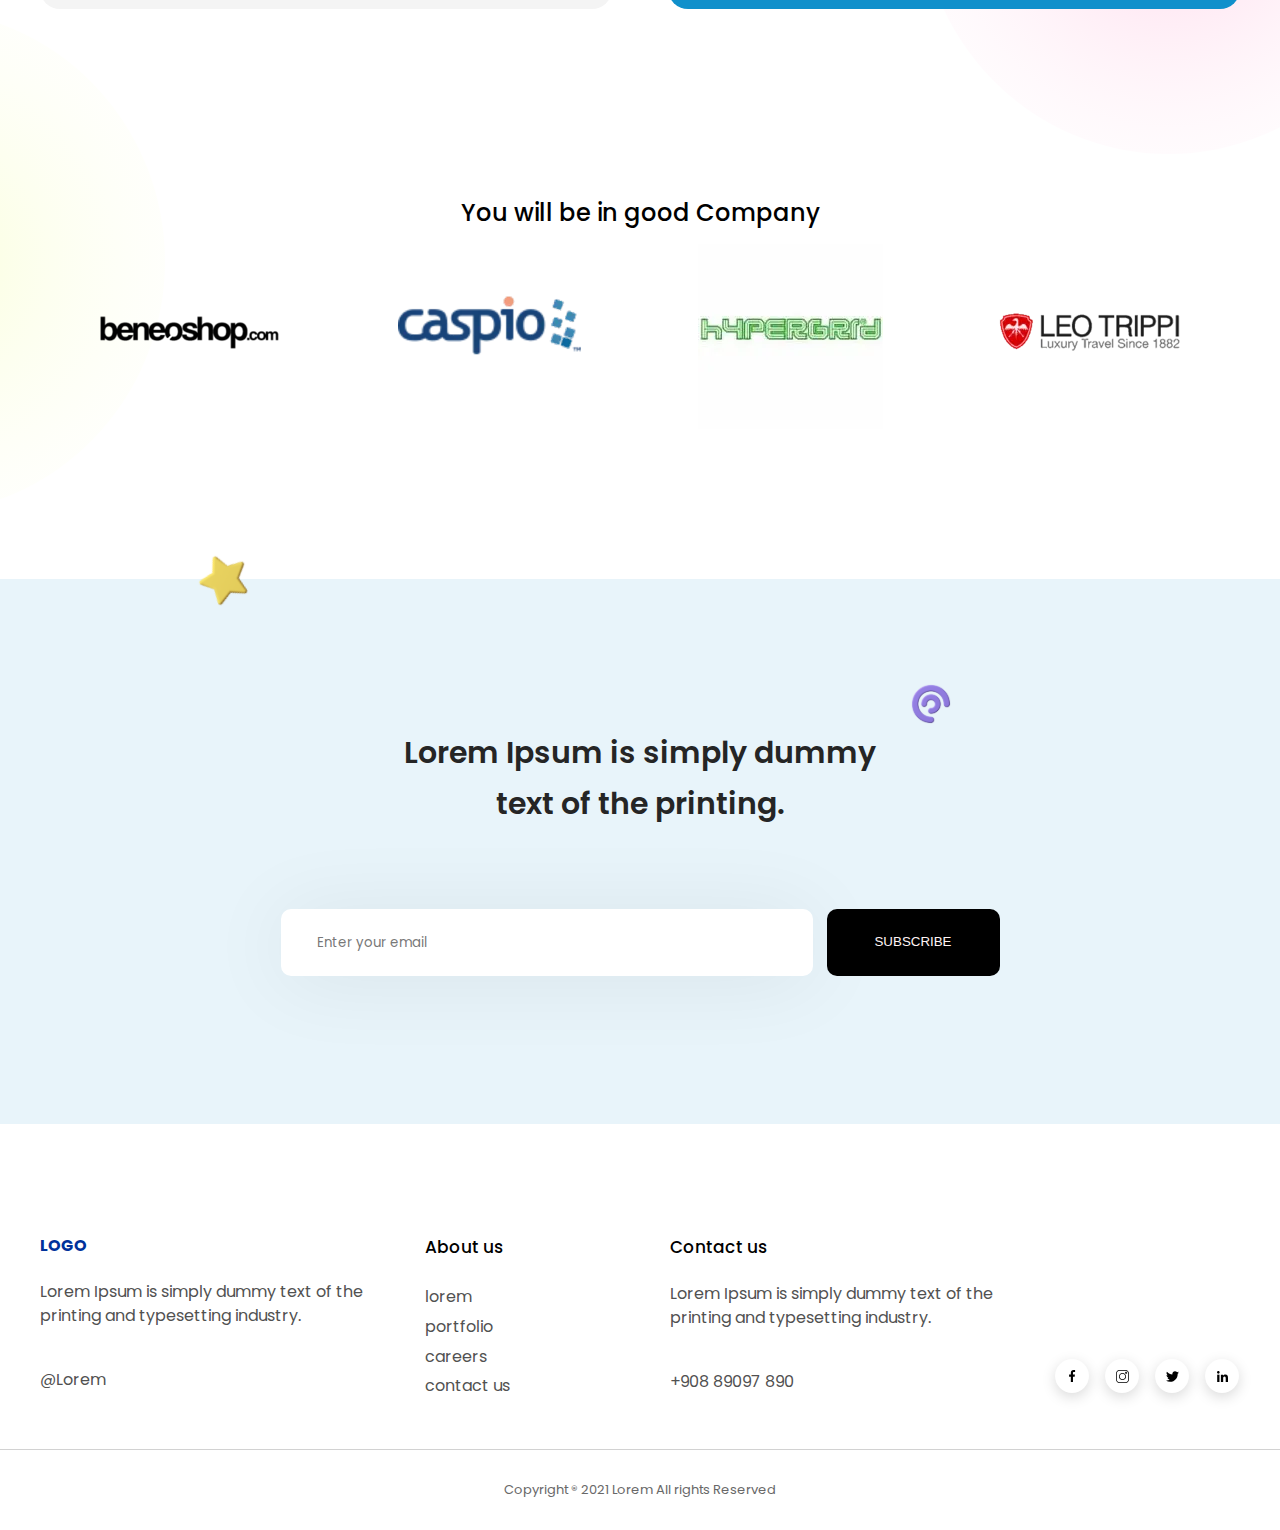
==== commit 7a23d34e: "About section image problems" ====
--- a/index.html
+++ b/index.html
@@ -80,11 +80,31 @@
                 <section class="about-card about-card__image-right">
 
                     <section class="about-card__text-content">
-                        hello
+                        
+                        <section class="info-box">
+
+                            <section class="info-box__circle info-box__circle--green"></section>
+
+                            <section class="info-box__text-content">
+                                <h2 class="info-box__text-content--heading">Lorem Ipsum is simply dummy text</h2>
+                                <p class="info-box__text-content--desc">Lorem Ipsum is simply dummy text</p>
+                            </section>
+
+                        </section>
+
+                        <h2 class="about-card__text-content--heading">
+                            <span>Lorem Ipsum</span>
+                            is simply dummy text of the printing.
+                        </h2>
+
+                        <p class="about-card__text-content--desc">
+                            KODEX TECHNOLOGY (PVT) LTD is a team of experienced mobile and web applications and website builders measuring dozens of completed projects. We build and develop mobile applications for several top platforms, including Android  & IOS.
+                        </p>
+
                     </section>
 
                     <section class="about-card__img-content">
-                        world
+                        <img src="./assets/images/imgs/about-img-1.png" class="about-card__img-content--img" alt="">
                     </section>
 
                 </section>
@@ -92,11 +112,29 @@
                 <section class="about-card about-card__image-left">
 
                     <section class="about-card__img-content">
-                        world
+                        <img src="./assets/images/imgs/about-img-2.png" class="about-card__img-content--img" alt="">
                     </section>
 
                     <section class="about-card__text-content">
-                        hello
+                        <section class="info-box">
+
+                            <section class="info-box__circle info-box__circle--blue"></section>
+
+                            <section class="info-box__text-content">
+                                <h2 class="info-box__text-content--heading">Lorem Ipsum is simply dummy text</h2>
+                                <p class="info-box__text-content--desc">Lorem Ipsum is simply dummy text</p>
+                            </section>
+
+                        </section>
+
+                        <h2 class="about-card__text-content--heading">
+                            <span>Lorem Ipsum</span>
+                            is simply dummy text of the printing.
+                        </h2>
+
+                        <p class="about-card__text-content--desc">
+                            KODEX TECHNOLOGY (PVT) LTD is a team of experienced mobile and web applications and website builders measuring dozens of completed projects. We build and develop mobile applications for several top platforms, including Android  & IOS.
+                        </p>
                     </section>
 
                 </section>
@@ -104,11 +142,29 @@
                 <section class="about-card about-card__image-right">
 
                     <section class="about-card__text-content">
-                        hello
+                        <section class="info-box">
+
+                            <section class="info-box__circle info-box__circle--purple"></section>
+
+                            <section class="info-box__text-content">
+                                <h2 class="info-box__text-content--heading">Lorem Ipsum is simply dummy text</h2>
+                                <p class="info-box__text-content--desc">Lorem Ipsum is simply dummy text</p>
+                            </section>
+
+                        </section>
+
+                        <h2 class="about-card__text-content--heading">
+                            <span>Lorem Ipsum</span>
+                            is simply dummy text of the printing.
+                        </h2>
+
+                        <p class="about-card__text-content--desc">
+                            KODEX TECHNOLOGY (PVT) LTD is a team of experienced mobile and web applications and website builders measuring dozens of completed projects. We build and develop mobile applications for several top platforms, including Android  & IOS.
+                        </p>
                     </section>
 
                     <section class="about-card__img-content">
-                        world
+                        <img src="./assets/images/imgs/about-img-3.png" class="about-card__img-content--img" alt="">
                     </section>
 
                 </section>
--- a/assets/styles/css/main.css
+++ b/assets/styles/css/main.css
@@ -127,6 +127,49 @@
   color: #FFF4F4;
 }
 
+.info-box {
+  display: flex;
+  justify-content: initial;
+  align-items: center;
+  flex-direction: initial;
+  -moz-column-gap: 25px;
+       column-gap: 25px;
+}
+.info-box__circle {
+  height: 58px;
+  width: 58px;
+  border-radius: 50%;
+  display: flex;
+  justify-content: center;
+  align-items: center;
+  flex-direction: initial;
+}
+.info-box__circle::after {
+  content: url(../../images/icons/happy_icon.svg);
+  width: 26px;
+  height: 26px;
+}
+.info-box__circle--green {
+  background: #08D3BB;
+}
+.info-box__circle--blue {
+  background: #1090CB;
+}
+.info-box__circle--purple {
+  background: #9208D3;
+}
+.info-box__text-content--heading {
+  font-weight: 500;
+  font-size: 17px;
+  line-height: 175%;
+  color: #000;
+}
+.info-box__text-content--desc {
+  font-size: 14px;
+  line-height: 175%;
+  color: #868686;
+}
+
 .header {
   height: 100px;
   border-bottom: 0.7px solid #C4C4C4;
@@ -645,18 +688,33 @@
   justify-content: space-between;
   align-items: center;
   flex-direction: initial;
+  -moz-column-gap: 100px;
+       column-gap: 100px;
 }
 .about-card__text-content {
-  max-width: 516px;
+  max-width: 480px;
   width: 100%;
-  height: 200px;
-  background-color: red;
+}
+.about-card__text-content--heading {
+  margin: 43px 0 56px;
+  font-weight: 600;
+  font-size: 30px;
+  line-height: 170%;
+  color: #252525;
+}
+.about-card__text-content--heading span {
+  color: #1090CB;
+}
+.about-card__text-content--desc {
+  line-height: 170%;
+  color: #545454;
 }
 .about-card__img-content {
-  max-width: 570px;
+  max-width: 600px;
   width: 100%;
-  height: 200px;
-  background-color: green;
+}
+.about-card__img-content--img {
+  width: 100%;
 }
 .about-card:not(:last-child) {
   margin-bottom: 120px;
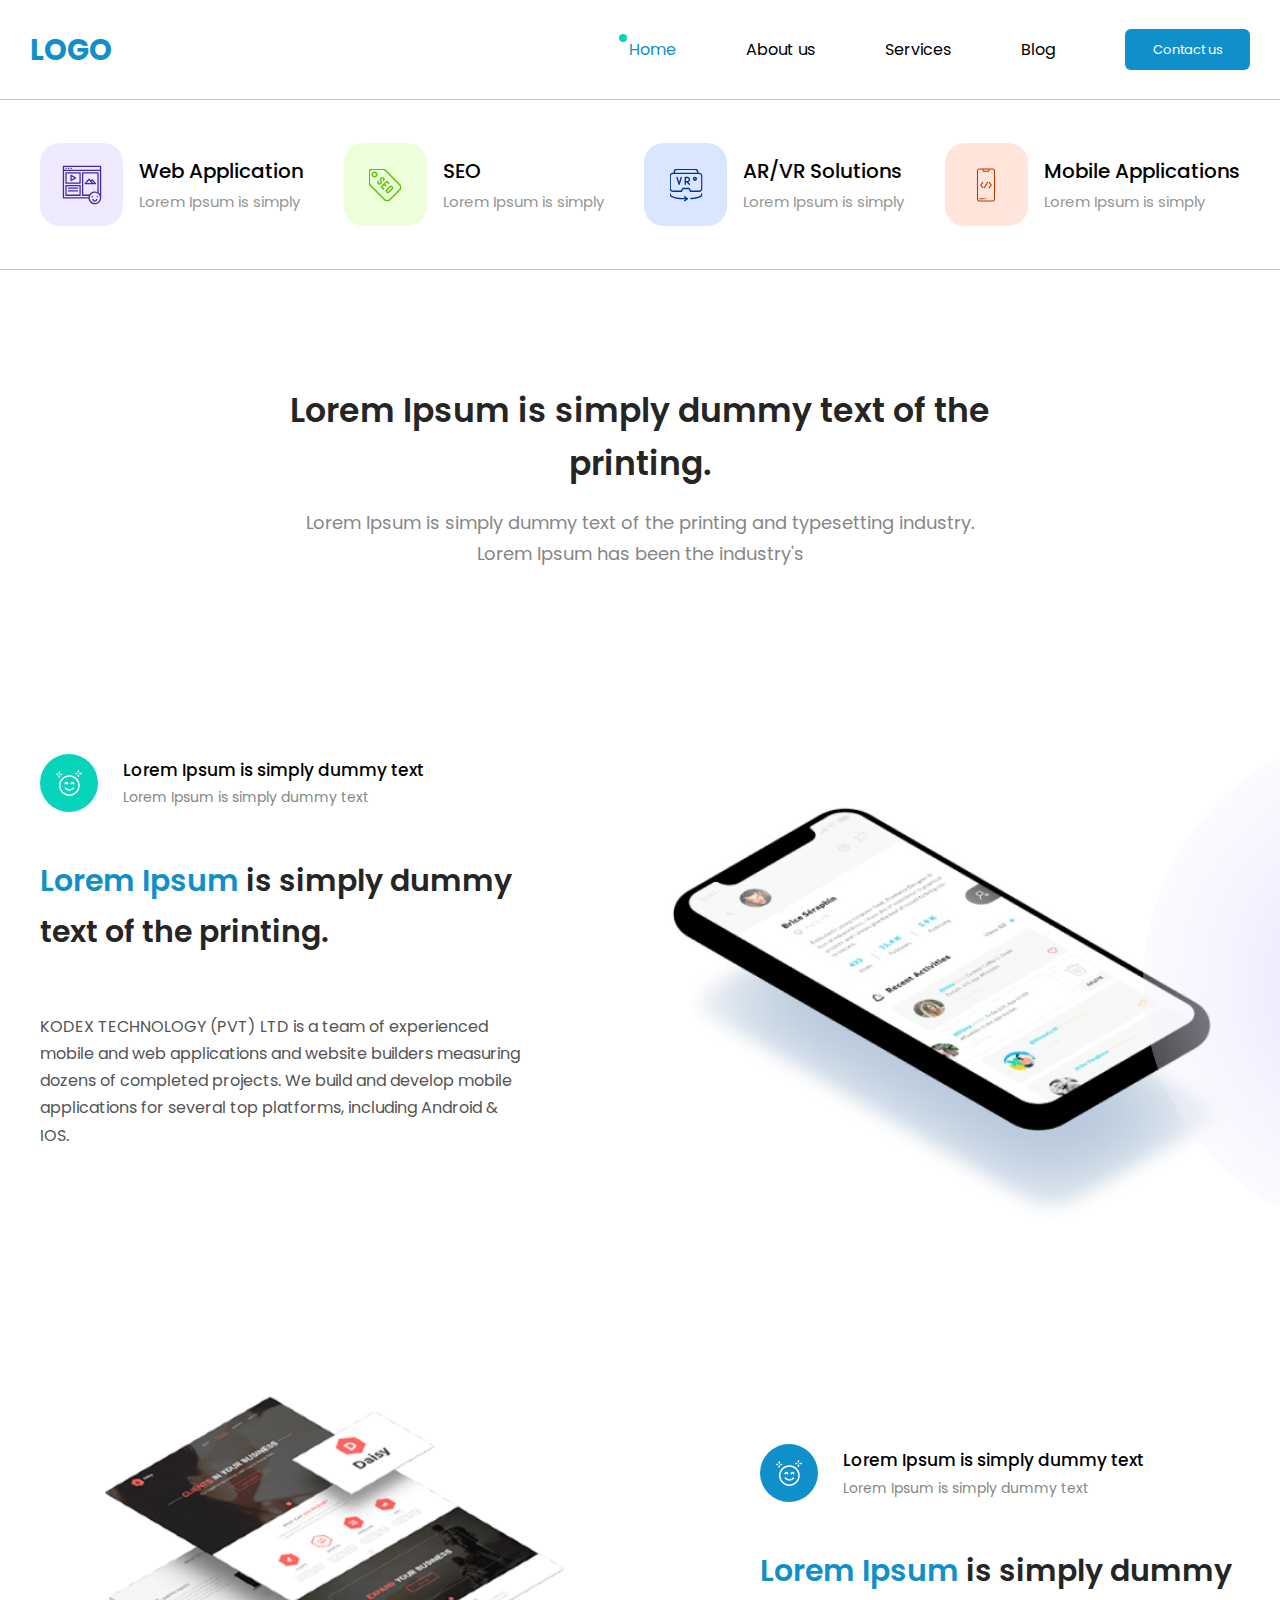
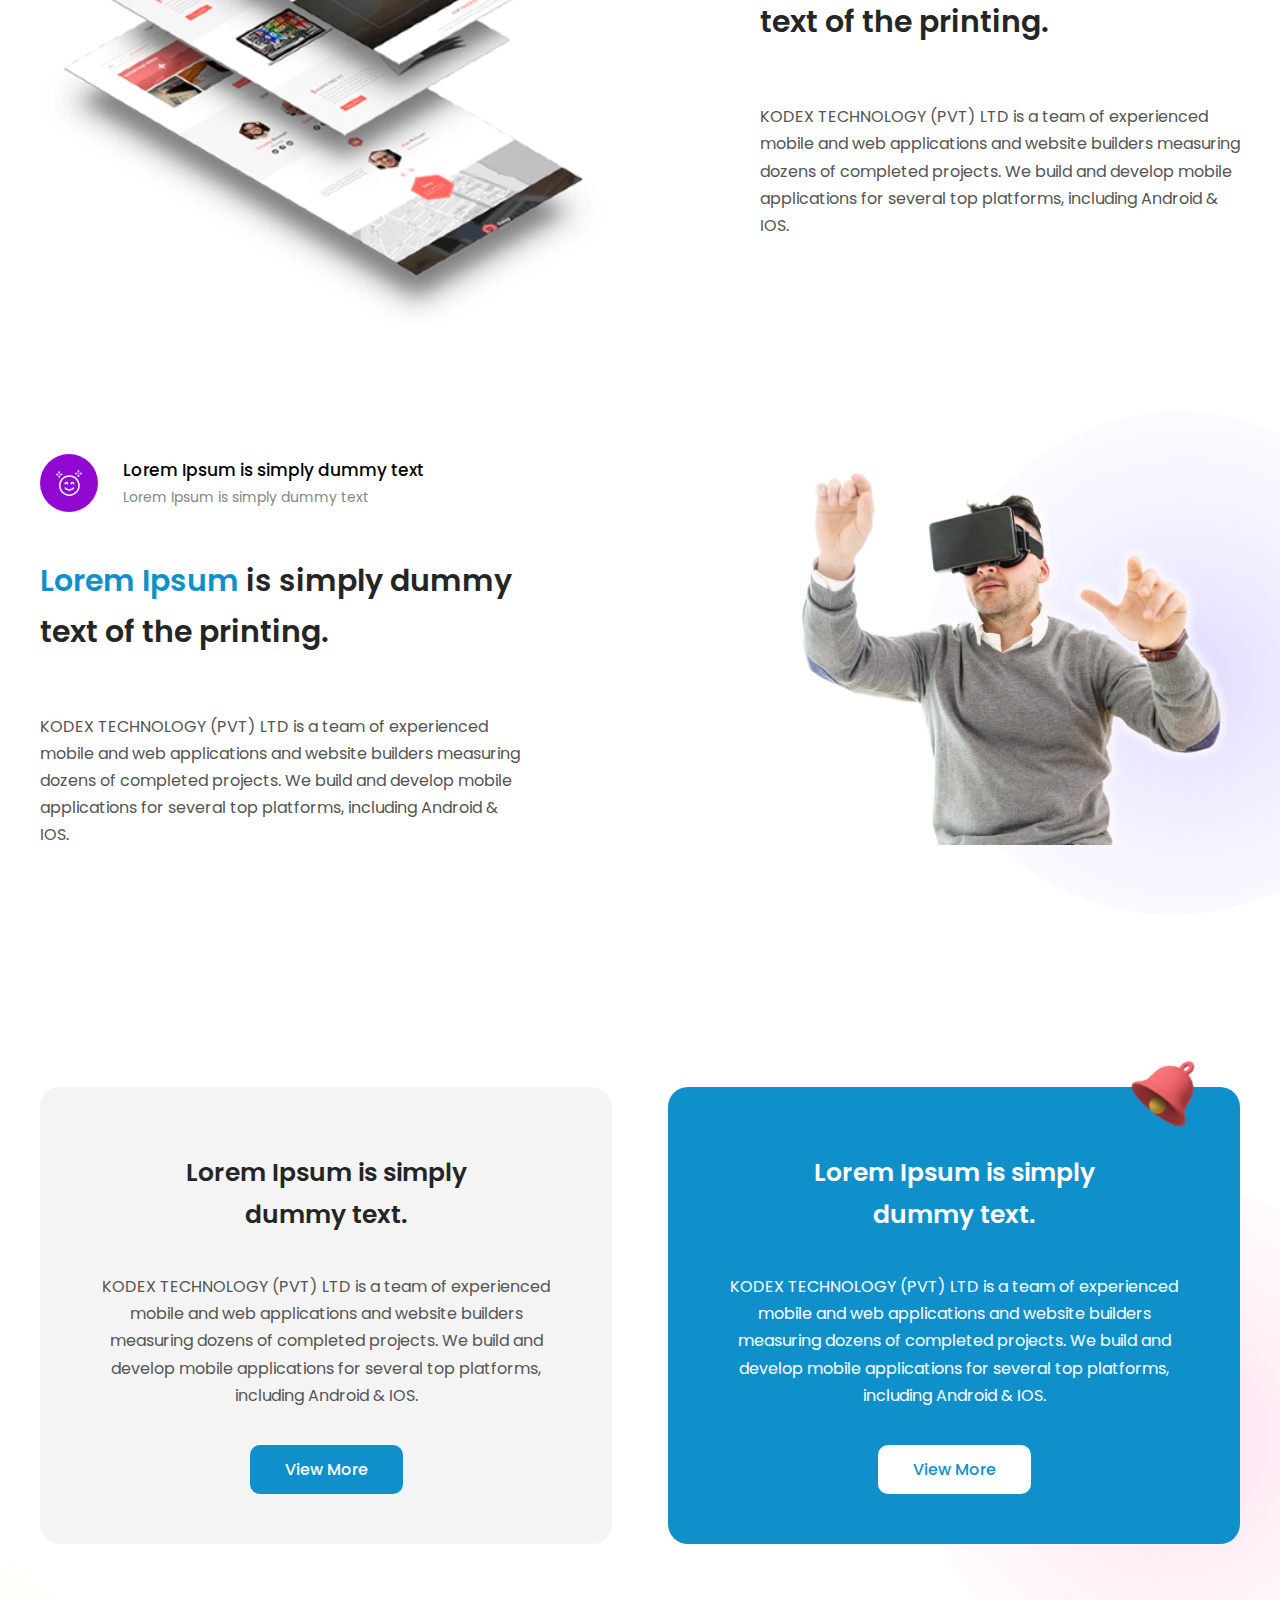
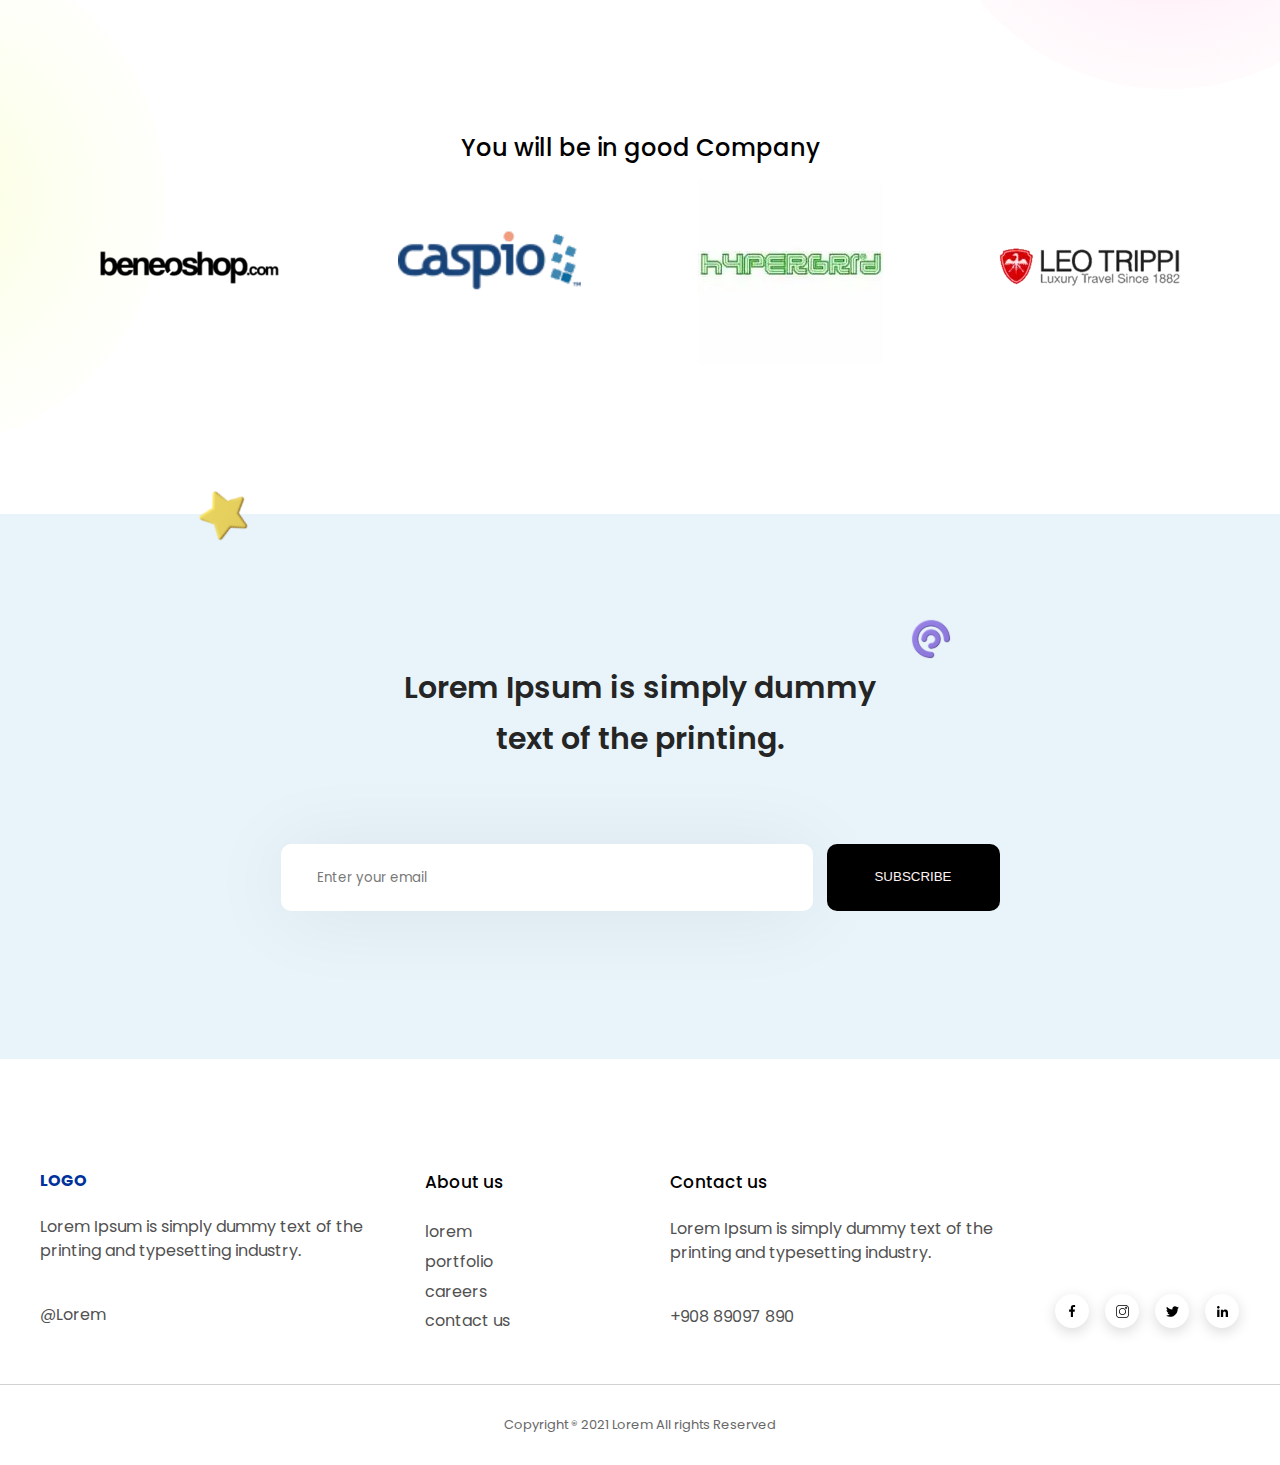
==== commit cf12a075: "Finished: about section" ====
--- a/index.html
+++ b/index.html
@@ -77,7 +77,7 @@
         <section class="about">
             <section class="container-1200 about-container">
                 
-                <section class="about-card about-card__image-right">
+                <section class="about-card">
 
                     <section class="about-card__text-content">
                         
@@ -105,11 +105,12 @@
 
                     <section class="about-card__img-content">
                         <img src="./assets/images/imgs/about-img-1.png" class="about-card__img-content--img" alt="">
-                    </section>
-
-                </section>
-
-                <section class="about-card about-card__image-left">
+                        <section class="about-card__img-content--bg-1"></section>
+                    </section>
+
+                </section>
+
+                <section class="about-card">
 
                     <section class="about-card__img-content">
                         <img src="./assets/images/imgs/about-img-2.png" class="about-card__img-content--img" alt="">
@@ -139,7 +140,7 @@
 
                 </section>
 
-                <section class="about-card about-card__image-right">
+                <section class="about-card">
 
                     <section class="about-card__text-content">
                         <section class="info-box">
@@ -165,6 +166,7 @@
 
                     <section class="about-card__img-content">
                         <img src="./assets/images/imgs/about-img-3.png" class="about-card__img-content--img" alt="">
+                        <section class="about-card__img-content--bg-2"></section>
                     </section>
 
                 </section>
--- a/assets/styles/css/main.css
+++ b/assets/styles/css/main.css
@@ -681,15 +681,13 @@
 }
 
 .about {
-  padding: 50px 0 200px;
+  padding: 0 0 200px;
 }
 .about-card {
   display: flex;
   justify-content: space-between;
   align-items: center;
   flex-direction: initial;
-  -moz-column-gap: 100px;
-       column-gap: 100px;
 }
 .about-card__text-content {
   max-width: 480px;
@@ -712,16 +710,38 @@
 .about-card__img-content {
   max-width: 600px;
   width: 100%;
+  position: relative;
 }
 .about-card__img-content--img {
   width: 100%;
 }
+.about-card__img-content--bg-1 {
+  background-image: url(../../images/icons/about_circle-1.svg);
+  background-size: cover;
+  border-radius: 260px;
+  width: 497px;
+  height: 505px;
+  position: absolute;
+  top: 60px;
+  right: -400px;
+}
+.about-card__img-content--bg-2 {
+  background-image: url(../../images/icons/about_circle-2.svg);
+  background-size: cover;
+  border-radius: 260px;
+  width: 497px;
+  height: 505px;
+  position: absolute;
+  top: -40px;
+  right: -180px;
+  z-index: -5;
+}
 .about-card:not(:last-child) {
   margin-bottom: 120px;
 }
 
 .text-content {
-  padding: 115px 0;
+  padding: 115px 0 100px;
   margin: 0 auto;
   display: flex;
   justify-content: initial;
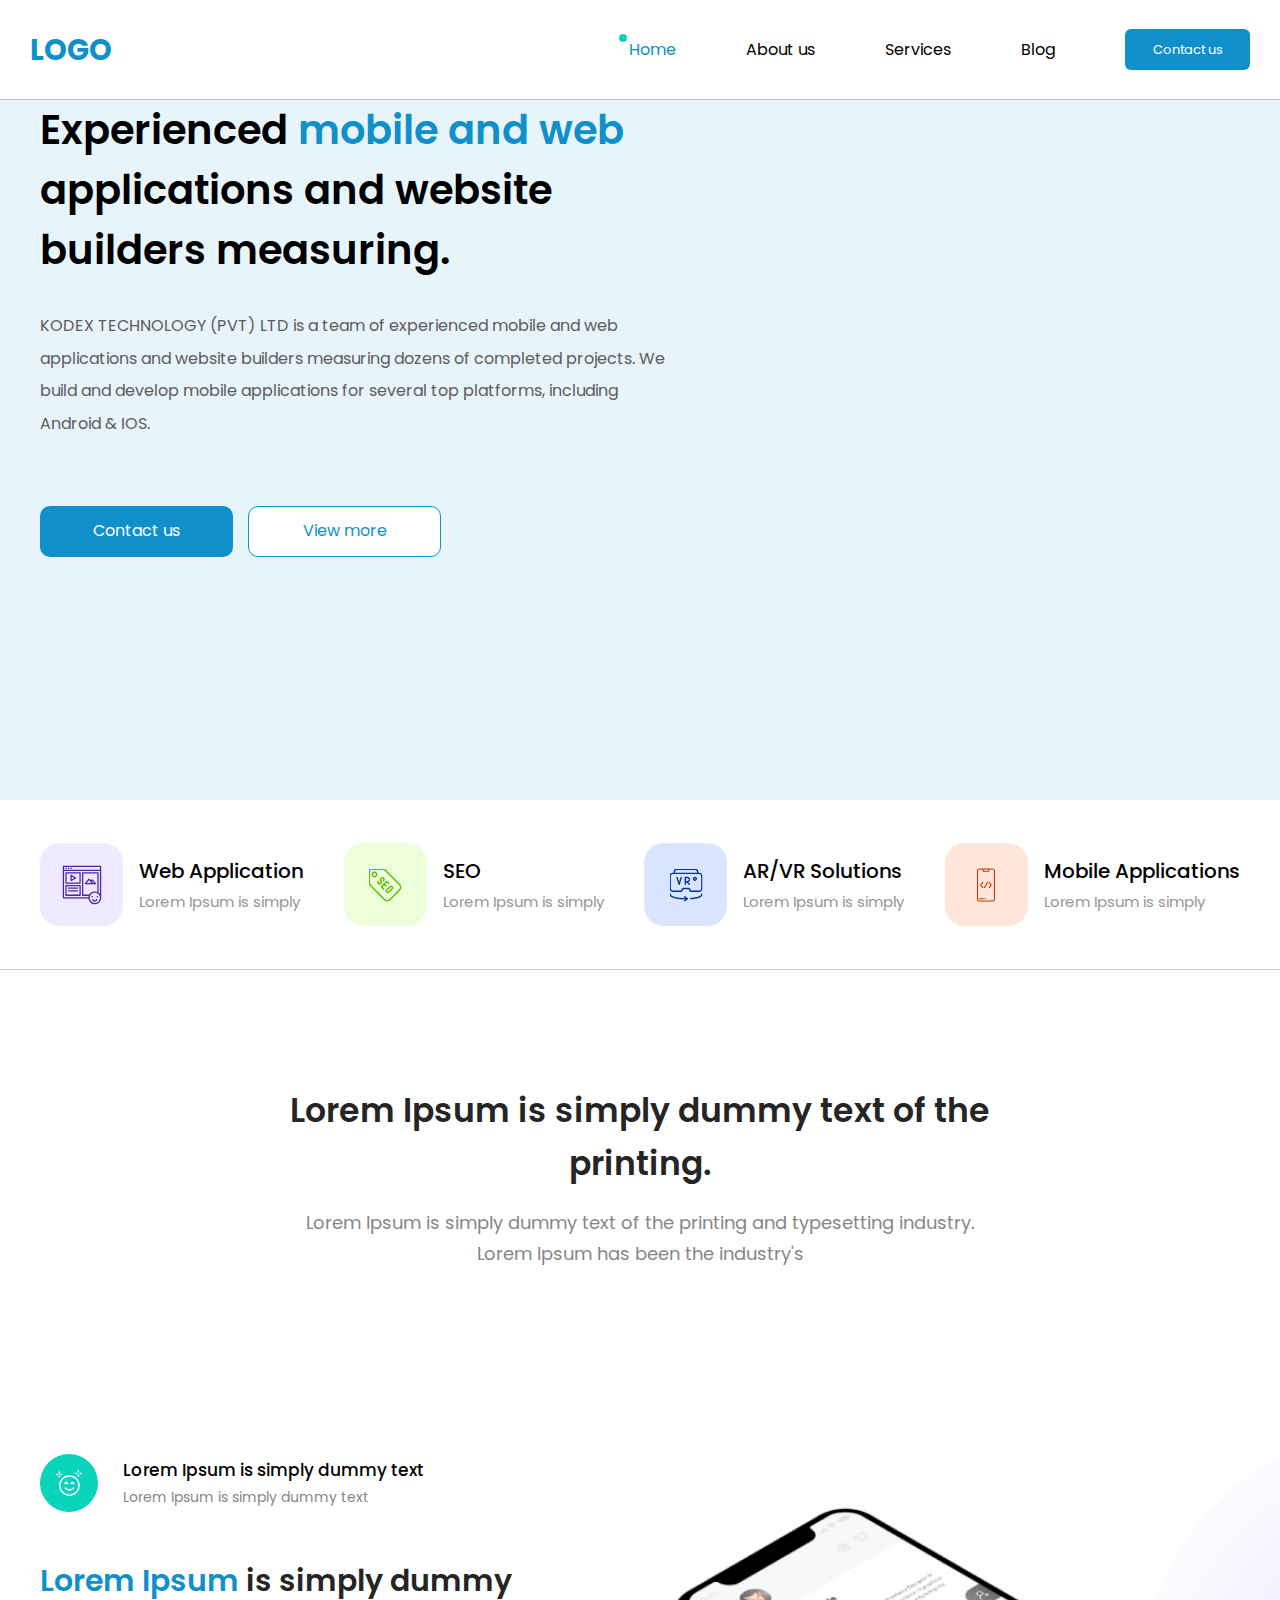
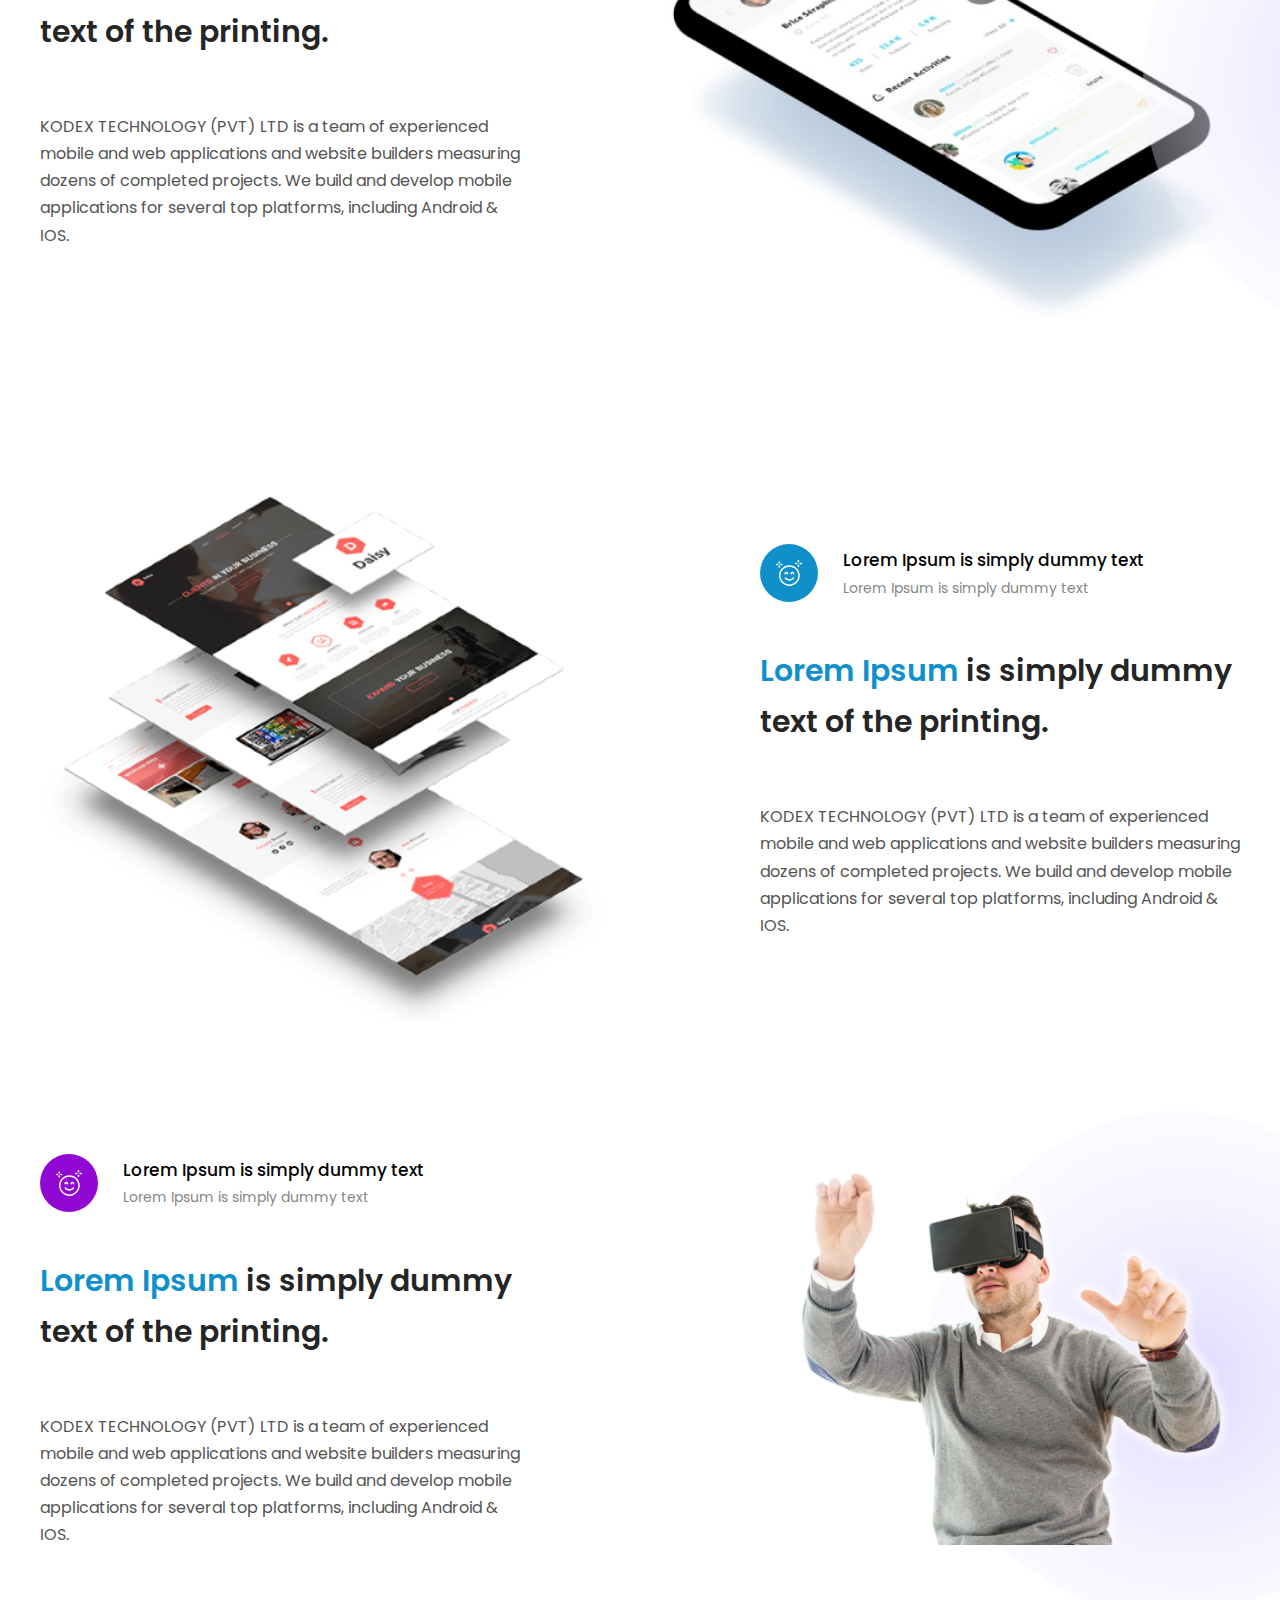
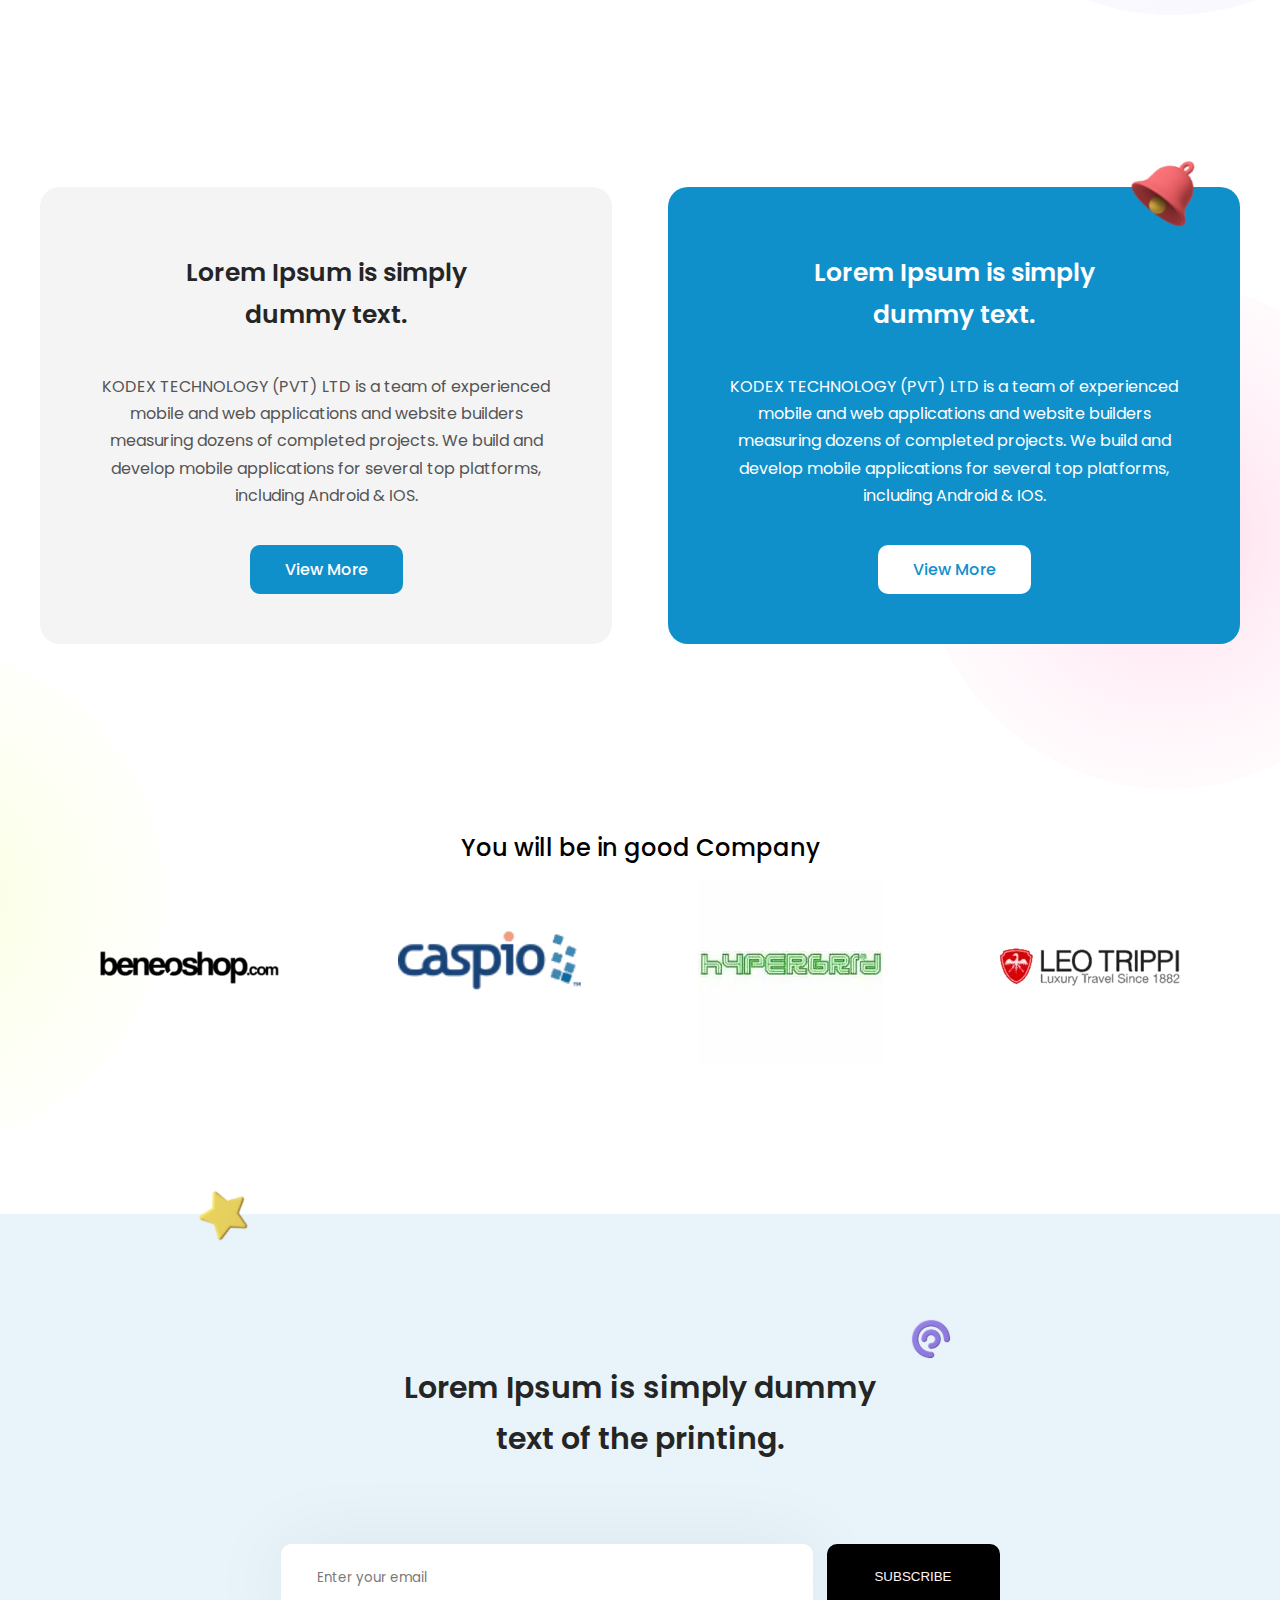
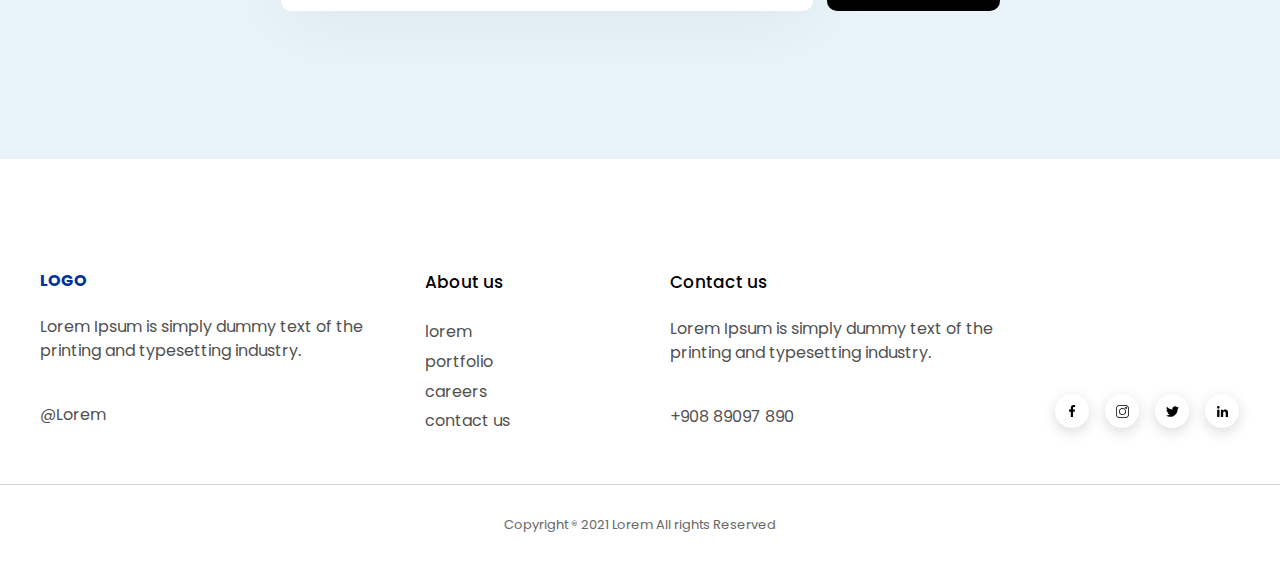
==== commit fc8b08b6: "Finished: main-hero sections text-content styling" ====
--- a/index.html
+++ b/index.html
@@ -14,240 +14,264 @@
     </head>
     <body>
         <section class="website-wrapper">
-        <header class="header">
-            <section class="header-container header-navigation--wrapper">
-                <a href="" class="brand">logo</a>
-
-                <nav class="header-navigation">
-                    <a href="index.html" class="header-navigation--links active">
-                        <span class="badge"></span>
-                        Home
-                    </a>
-                    <a href="" class="header-navigation--links">About us</a>
-                    <a href="" class="header-navigation--links">Services</a>
-                    <a href="blog.html" class="header-navigation--links">Blog</a>
-                    <a href="" class="btn-contact">Contact us</a>
-                </nav>
-            </section>
-        </header>
-
-        <section class="services">
-            <section class="container-1200 services-container">
-
-                <section class="services-card">
-                    <section class="services-card__icon services-card__icon--web"></section>
-                    <section class="services-card__text-content">
-                        <h3 class="services-card__text-content--heading">Web Application</h3>
-                        <p class="services-card__text-content--desc">Lorem Ipsum is simply</p>
-                    </section>
-                </section>
-
-                <section class="services-card">
-                    <section class="services-card__icon services-card__icon--seo"></section>
-                    <section class="services-card__text-content">
-                        <h3 class="services-card__text-content--heading">SEO</h3>
-                        <p class="services-card__text-content--desc">Lorem Ipsum is simply</p>
-                    </section>
-                </section>
-
-                <section class="services-card">
-                    <section class="services-card__icon services-card__icon--ar"></section>
-                    <section class="services-card__text-content">
-                        <h3 class="services-card__text-content--heading">AR/VR Solutions</h3>
-                        <p class="services-card__text-content--desc">Lorem Ipsum is simply</p>
-                    </section>
-                </section>
-
-                <section class="services-card">
-                    <section class="services-card__icon services-card__icon--mob"></section>
-                    <section class="services-card__text-content">
-                        <h3 class="services-card__text-content--heading">Mobile Applications</h3>
-                        <p class="services-card__text-content--desc">Lorem Ipsum is simply</p>
-                    </section>
-                </section>
-
-            </section>
+            <header class="header">
+                <section class="header-container header-navigation--wrapper">
+                    <a href="" class="brand">logo</a>
+
+                    <nav class="header-navigation">
+                        <a href="index.html" class="header-navigation--links active">
+                            <span class="badge"></span>
+                            Home
+                        </a>
+                        <a href="" class="header-navigation--links">About us</a>
+                        <a href="" class="header-navigation--links">Services</a>
+                        <a href="blog.html" class="header-navigation--links">Blog</a>
+                        <a href="" class="btn-contact">Contact us</a>
+                    </nav>
+                </section>
+            </header>
+
+            <section class="main-hero">
+                <section class="container-1200 main-hero__container">
+
+                    <section class="main-hero__text-content">
+                        <h1 class="main-hero__text-content-heading">Experienced 
+                            <span>mobile and web</span> 
+                            applications and website builders measuring.
+                        </h1>
+
+                        <p class="main-hero__text-content-desc">KODEX TECHNOLOGY (PVT) LTD is a team of experienced mobile and web applications and website builders measuring dozens of completed projects. We build and develop mobile applications for several top platforms, including Android  & IOS.</p>
+
+                        <section class="main-hero__btn-container">
+                            <a href="#" class="main-hero__btn main-hero__btn--blue">Contact us</a>
+                            <a href="#" class="main-hero__btn main-hero__btn--white">View more</a>
+                        </section>
+                    </section>
+
+                    <section class="main-hero__image-content">
+                        
+                    </section>
+
+                </section>
+            </section>
+
+            <section class="services">
+                <section class="container-1200 services-container">
+
+                    <section class="services-card">
+                        <section class="services-card__icon services-card__icon--web"></section>
+                        <section class="services-card__text-content">
+                            <h3 class="services-card__text-content--heading">Web Application</h3>
+                            <p class="services-card__text-content--desc">Lorem Ipsum is simply</p>
+                        </section>
+                    </section>
+
+                    <section class="services-card">
+                        <section class="services-card__icon services-card__icon--seo"></section>
+                        <section class="services-card__text-content">
+                            <h3 class="services-card__text-content--heading">SEO</h3>
+                            <p class="services-card__text-content--desc">Lorem Ipsum is simply</p>
+                        </section>
+                    </section>
+
+                    <section class="services-card">
+                        <section class="services-card__icon services-card__icon--ar"></section>
+                        <section class="services-card__text-content">
+                            <h3 class="services-card__text-content--heading">AR/VR Solutions</h3>
+                            <p class="services-card__text-content--desc">Lorem Ipsum is simply</p>
+                        </section>
+                    </section>
+
+                    <section class="services-card">
+                        <section class="services-card__icon services-card__icon--mob"></section>
+                        <section class="services-card__text-content">
+                            <h3 class="services-card__text-content--heading">Mobile Applications</h3>
+                            <p class="services-card__text-content--desc">Lorem Ipsum is simply</p>
+                        </section>
+                    </section>
+
+                </section>
+            </section>
+
+            <section class="text-content">
+                <h2 class="text-content__heading">Lorem Ipsum is simply dummy text of the printing.</h2>
+                <p class="text-content__desc">Lorem Ipsum is simply dummy text of the printing and typesetting industry. Lorem Ipsum has been the industry's</p>
+            </section>
+
+            <section class="about">
+                <section class="container-1200 about-container">
+                    
+                    <section class="about-card">
+
+                        <section class="about-card__text-content">
+                            
+                            <section class="info-box">
+
+                                <section class="info-box__circle info-box__circle--green"></section>
+
+                                <section class="info-box__text-content">
+                                    <h2 class="info-box__text-content--heading">Lorem Ipsum is simply dummy text</h2>
+                                    <p class="info-box__text-content--desc">Lorem Ipsum is simply dummy text</p>
+                                </section>
+
+                            </section>
+
+                            <h2 class="about-card__text-content--heading">
+                                <span>Lorem Ipsum</span>
+                                is simply dummy text of the printing.
+                            </h2>
+
+                            <p class="about-card__text-content--desc">
+                                KODEX TECHNOLOGY (PVT) LTD is a team of experienced mobile and web applications and website builders measuring dozens of completed projects. We build and develop mobile applications for several top platforms, including Android  & IOS.
+                            </p>
+
+                        </section>
+
+                        <section class="about-card__img-content">
+                            <img src="./assets/images/imgs/about-img-1.png" class="about-card__img-content--img" alt="">
+                            <section class="about-card__img-content--bg-1"></section>
+                        </section>
+
+                    </section>
+
+                    <section class="about-card">
+
+                        <section class="about-card__img-content">
+                            <img src="./assets/images/imgs/about-img-2.png" class="about-card__img-content--img" alt="">
+                        </section>
+
+                        <section class="about-card__text-content">
+                            <section class="info-box">
+
+                                <section class="info-box__circle info-box__circle--blue"></section>
+
+                                <section class="info-box__text-content">
+                                    <h2 class="info-box__text-content--heading">Lorem Ipsum is simply dummy text</h2>
+                                    <p class="info-box__text-content--desc">Lorem Ipsum is simply dummy text</p>
+                                </section>
+
+                            </section>
+
+                            <h2 class="about-card__text-content--heading">
+                                <span>Lorem Ipsum</span>
+                                is simply dummy text of the printing.
+                            </h2>
+
+                            <p class="about-card__text-content--desc">
+                                KODEX TECHNOLOGY (PVT) LTD is a team of experienced mobile and web applications and website builders measuring dozens of completed projects. We build and develop mobile applications for several top platforms, including Android  & IOS.
+                            </p>
+                        </section>
+
+                    </section>
+
+                    <section class="about-card">
+
+                        <section class="about-card__text-content">
+                            <section class="info-box">
+
+                                <section class="info-box__circle info-box__circle--purple"></section>
+
+                                <section class="info-box__text-content">
+                                    <h2 class="info-box__text-content--heading">Lorem Ipsum is simply dummy text</h2>
+                                    <p class="info-box__text-content--desc">Lorem Ipsum is simply dummy text</p>
+                                </section>
+
+                            </section>
+
+                            <h2 class="about-card__text-content--heading">
+                                <span>Lorem Ipsum</span>
+                                is simply dummy text of the printing.
+                            </h2>
+
+                            <p class="about-card__text-content--desc">
+                                KODEX TECHNOLOGY (PVT) LTD is a team of experienced mobile and web applications and website builders measuring dozens of completed projects. We build and develop mobile applications for several top platforms, including Android  & IOS.
+                            </p>
+                        </section>
+
+                        <section class="about-card__img-content">
+                            <img src="./assets/images/imgs/about-img-3.png" class="about-card__img-content--img" alt="">
+                            <section class="about-card__img-content--bg-2"></section>
+                        </section>
+
+                    </section>
+
+                </section>
+            </section>
+
+            <section class="notification">
+                <section class="container-1200 notification-container">
+
+                    <section class="notification-card notification-card--gray">
+                        <h3 class="notification-card__heading notification-card__heading--gray">Lorem Ipsum is simply dummy text.</h3>
+                        <p class="notification-card__desc notification-card__desc--gray">KODEX TECHNOLOGY (PVT) LTD is a team of experienced mobile and web applications and website builders measuring dozens of completed projects. We build and develop mobile applications for several top platforms, including Android  & IOS.</p>
+                        <a href="" class="notification-card__btn notification-card__btn--blue">view more</a>
+                    </section> 
+
+                    <section class="notification-card notification-card--blue">
+                        <img src="./assets/images/icons/bell_icon.svg" class="notification-card__bell" alt="">
+                        <h3 class="notification-card__heading notification-card__heading--blue">Lorem Ipsum is simply dummy text.</h3>
+                        <p class="notification-card__desc notification-card__desc--blue">KODEX TECHNOLOGY (PVT) LTD is a team of experienced mobile and web applications and website builders measuring dozens of completed projects. We build and develop mobile applications for several top platforms, including Android  & IOS.</p>
+                        <a href="" class="notification-card__btn notification-card__btn--white">view more</a>
+                    </section>
+
+                </section>
+            </section>
+
+            <section class="clients">
+                <h2 class="clients__heading">You will be in good Company</h2>
+                <section class="clients__imgs">
+                    <img src="./assets/images/imgs/beneoshop.svg" class="clients__img" alt="">
+                    <img src="./assets/images/imgs/caspio.svg" class="clients__img" alt="">
+                    <img src="./assets/images/imgs/HyperGrid.svg" class="clients__img" alt="">
+                    <img src="./assets/images/imgs/leotrippi.svg" class="clients__img" alt="">
+                </section>
+            </section>
+
+            <section class="subscribe">
+                <h2 class="subscribe-title">Lorem Ipsum is simply dummy text of the printing.</h2>
+                <form class="subscribe-form">
+                    <input type="email" class="subscribe-form--input" placeholder="Enter your email">
+                    <button class="subscribe-form--btn">subscribe</button>
+                </form>
+            </section>
+
+            <footer class="footer">
+                
+                <section class="container-1200 footer-grid">
+                    <section class="column">
+                        <h2 class="footer-heading-blue">logo</h2>
+                        <p class="footer-desc">Lorem Ipsum is simply dummy text of the printing and typesetting industry.</p>
+                        <p class="footer-desc-2">&#x40;Lorem</p>
+                    </section>
+
+                    <section class="column">
+                        <h2 class="footer-heading-black">About us</h2>
+                        <nav class="footer-nav">
+                            <a href="" class="footer-nav--link">lorem</a>
+                            <a href="" class="footer-nav--link">portfolio</a>
+                            <a href="" class="footer-nav--link">careers</a>
+                            <a href="" class="footer-nav--link">contact us</a>
+                        </nav>
+                    </section>
+
+                    <section class="column">
+                        <h2 class="footer-heading-black">Contact us</h2>
+                        <p class="footer-desc">Lorem Ipsum is simply dummy text of the printing and typesetting industry.</p>
+                        <a href="tel:+908 89097 890" class="footer-desc-2">+908 89097 890</a>
+                    </section>
+
+                    <section class="column">
+                        <section class="soc-icons">
+                            <a href="" class="soc-icon facebook"></a>
+                            <a href="" class="soc-icon instagram"></a>
+                            <a href="" class="soc-icon twitter"></a>
+                            <a href="" class="soc-icon linkedin"></a>
+                        </section>
+                    </section>
+                </section>
+
+                <p class="copyright">Copyright &reg; 2021 Lorem All rights Reserved</p>
+            </footer>
         </section>
-
-        <section class="text-content">
-            <h2 class="text-content__heading">Lorem Ipsum is simply dummy text of the printing.</h2>
-            <p class="text-content__desc">Lorem Ipsum is simply dummy text of the printing and typesetting industry. Lorem Ipsum has been the industry's</p>
-        </section>
-
-        <section class="about">
-            <section class="container-1200 about-container">
-                
-                <section class="about-card">
-
-                    <section class="about-card__text-content">
-                        
-                        <section class="info-box">
-
-                            <section class="info-box__circle info-box__circle--green"></section>
-
-                            <section class="info-box__text-content">
-                                <h2 class="info-box__text-content--heading">Lorem Ipsum is simply dummy text</h2>
-                                <p class="info-box__text-content--desc">Lorem Ipsum is simply dummy text</p>
-                            </section>
-
-                        </section>
-
-                        <h2 class="about-card__text-content--heading">
-                            <span>Lorem Ipsum</span>
-                            is simply dummy text of the printing.
-                        </h2>
-
-                        <p class="about-card__text-content--desc">
-                            KODEX TECHNOLOGY (PVT) LTD is a team of experienced mobile and web applications and website builders measuring dozens of completed projects. We build and develop mobile applications for several top platforms, including Android  & IOS.
-                        </p>
-
-                    </section>
-
-                    <section class="about-card__img-content">
-                        <img src="./assets/images/imgs/about-img-1.png" class="about-card__img-content--img" alt="">
-                        <section class="about-card__img-content--bg-1"></section>
-                    </section>
-
-                </section>
-
-                <section class="about-card">
-
-                    <section class="about-card__img-content">
-                        <img src="./assets/images/imgs/about-img-2.png" class="about-card__img-content--img" alt="">
-                    </section>
-
-                    <section class="about-card__text-content">
-                        <section class="info-box">
-
-                            <section class="info-box__circle info-box__circle--blue"></section>
-
-                            <section class="info-box__text-content">
-                                <h2 class="info-box__text-content--heading">Lorem Ipsum is simply dummy text</h2>
-                                <p class="info-box__text-content--desc">Lorem Ipsum is simply dummy text</p>
-                            </section>
-
-                        </section>
-
-                        <h2 class="about-card__text-content--heading">
-                            <span>Lorem Ipsum</span>
-                            is simply dummy text of the printing.
-                        </h2>
-
-                        <p class="about-card__text-content--desc">
-                            KODEX TECHNOLOGY (PVT) LTD is a team of experienced mobile and web applications and website builders measuring dozens of completed projects. We build and develop mobile applications for several top platforms, including Android  & IOS.
-                        </p>
-                    </section>
-
-                </section>
-
-                <section class="about-card">
-
-                    <section class="about-card__text-content">
-                        <section class="info-box">
-
-                            <section class="info-box__circle info-box__circle--purple"></section>
-
-                            <section class="info-box__text-content">
-                                <h2 class="info-box__text-content--heading">Lorem Ipsum is simply dummy text</h2>
-                                <p class="info-box__text-content--desc">Lorem Ipsum is simply dummy text</p>
-                            </section>
-
-                        </section>
-
-                        <h2 class="about-card__text-content--heading">
-                            <span>Lorem Ipsum</span>
-                            is simply dummy text of the printing.
-                        </h2>
-
-                        <p class="about-card__text-content--desc">
-                            KODEX TECHNOLOGY (PVT) LTD is a team of experienced mobile and web applications and website builders measuring dozens of completed projects. We build and develop mobile applications for several top platforms, including Android  & IOS.
-                        </p>
-                    </section>
-
-                    <section class="about-card__img-content">
-                        <img src="./assets/images/imgs/about-img-3.png" class="about-card__img-content--img" alt="">
-                        <section class="about-card__img-content--bg-2"></section>
-                    </section>
-
-                </section>
-
-            </section>
-        </section>
-
-        <section class="notification">
-            <section class="container-1200 notification-container">
-
-                <section class="notification-card notification-card--gray">
-                    <h3 class="notification-card__heading notification-card__heading--gray">Lorem Ipsum is simply dummy text.</h3>
-                    <p class="notification-card__desc notification-card__desc--gray">KODEX TECHNOLOGY (PVT) LTD is a team of experienced mobile and web applications and website builders measuring dozens of completed projects. We build and develop mobile applications for several top platforms, including Android  & IOS.</p>
-                    <a href="" class="notification-card__btn notification-card__btn--blue">view more</a>
-                </section> 
-
-                <section class="notification-card notification-card--blue">
-                    <img src="./assets/images/icons/bell_icon.svg" class="notification-card__bell" alt="">
-                    <h3 class="notification-card__heading notification-card__heading--blue">Lorem Ipsum is simply dummy text.</h3>
-                    <p class="notification-card__desc notification-card__desc--blue">KODEX TECHNOLOGY (PVT) LTD is a team of experienced mobile and web applications and website builders measuring dozens of completed projects. We build and develop mobile applications for several top platforms, including Android  & IOS.</p>
-                    <a href="" class="notification-card__btn notification-card__btn--white">view more</a>
-                </section>
-
-            </section>
-        </section>
-
-        <section class="clients">
-            <h2 class="clients__heading">You will be in good Company</h2>
-            <section class="clients__imgs">
-                <img src="./assets/images/imgs/beneoshop.svg" class="clients__img" alt="">
-                <img src="./assets/images/imgs/caspio.svg" class="clients__img" alt="">
-                <img src="./assets/images/imgs/HyperGrid.svg" class="clients__img" alt="">
-                <img src="./assets/images/imgs/leotrippi.svg" class="clients__img" alt="">
-            </section>
-        </section>
-
-        <section class="subscribe">
-            <h2 class="subscribe-title">Lorem Ipsum is simply dummy text of the printing.</h2>
-            <form class="subscribe-form">
-                <input type="email" class="subscribe-form--input" placeholder="Enter your email">
-                <button class="subscribe-form--btn">subscribe</button>
-            </form>
-        </section>
-
-        <footer class="footer">
-            
-            <section class="container-1200 footer-grid">
-                <section class="column">
-                    <h2 class="footer-heading-blue">logo</h2>
-                    <p class="footer-desc">Lorem Ipsum is simply dummy text of the printing and typesetting industry.</p>
-                    <p class="footer-desc-2">&#x40;Lorem</p>
-                </section>
-
-                <section class="column">
-                    <h2 class="footer-heading-black">About us</h2>
-                    <nav class="footer-nav">
-                        <a href="" class="footer-nav--link">lorem</a>
-                        <a href="" class="footer-nav--link">portfolio</a>
-                        <a href="" class="footer-nav--link">careers</a>
-                        <a href="" class="footer-nav--link">contact us</a>
-                    </nav>
-                </section>
-
-                <section class="column">
-                    <h2 class="footer-heading-black">Contact us</h2>
-                    <p class="footer-desc">Lorem Ipsum is simply dummy text of the printing and typesetting industry.</p>
-                    <a href="tel:+908 89097 890" class="footer-desc-2">+908 89097 890</a>
-                </section>
-
-                <section class="column">
-                    <section class="soc-icons">
-                        <a href="" class="soc-icon facebook"></a>
-                        <a href="" class="soc-icon instagram"></a>
-                        <a href="" class="soc-icon twitter"></a>
-                        <a href="" class="soc-icon linkedin"></a>
-                    </section>
-                </section>
-            </section>
-
-            <p class="copyright">Copyright &reg; 2021 Lorem All rights Reserved</p>
-        </footer>
-    </section>
     </body>
 </html>--- a/assets/styles/css/main.css
+++ b/assets/styles/css/main.css
@@ -127,6 +127,26 @@
   color: #FFF4F4;
 }
 
+.main-hero__btn {
+  display: flex;
+  justify-content: center;
+  align-items: center;
+  flex-direction: initial;
+  width: 193px;
+  height: 51px;
+  border-radius: 10px;
+  line-height: 204.3%;
+}
+.main-hero__btn--blue {
+  background: #1090CB;
+  color: #fff;
+}
+.main-hero__btn--white {
+  background: #fff;
+  color: #1090CB;
+  border: 1px solid #1090CB;
+}
+
 .info-box {
   display: flex;
   justify-content: initial;
@@ -593,6 +613,37 @@
   text-transform: uppercase;
 }
 
+.main-hero {
+  background: rgba(16, 144, 203, 0.102);
+  height: 700px;
+}
+.main-hero__text-content {
+  max-width: 630px;
+}
+.main-hero__text-content-heading {
+  font-weight: 600;
+  font-size: 40px;
+  line-height: 60px;
+  color: #000;
+}
+.main-hero__text-content-heading span {
+  color: #1090CB;
+}
+.main-hero__text-content-desc {
+  line-height: 204.3%;
+  color: #5C5C5C;
+  margin: 30px 0 65px;
+}
+.main-hero__btn-container {
+  display: flex;
+  justify-content: space-between;
+  align-items: center;
+  flex-direction: initial;
+  display: inline-flex;
+  -moz-column-gap: 15px;
+       column-gap: 15px;
+}
+
 .services {
   padding: 43px 0;
   border-bottom: 0.7px solid #C7C7C7;
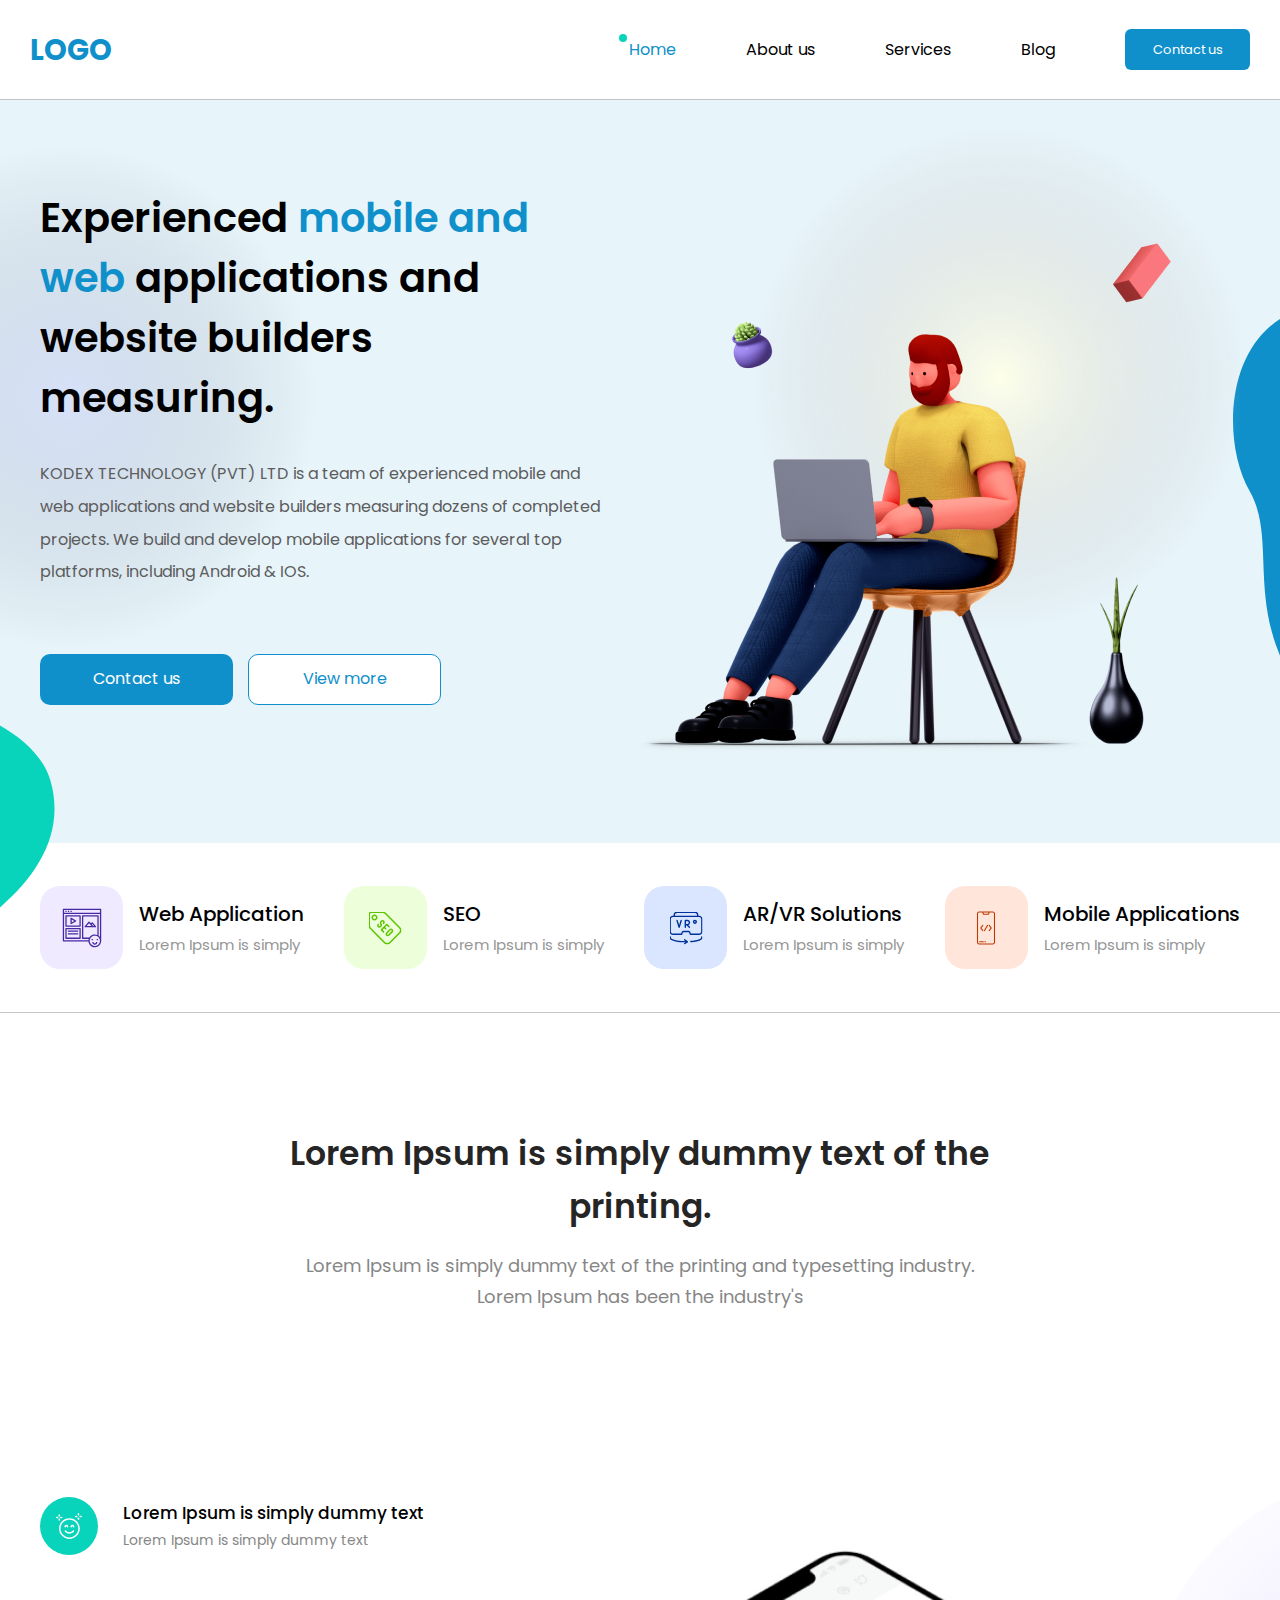
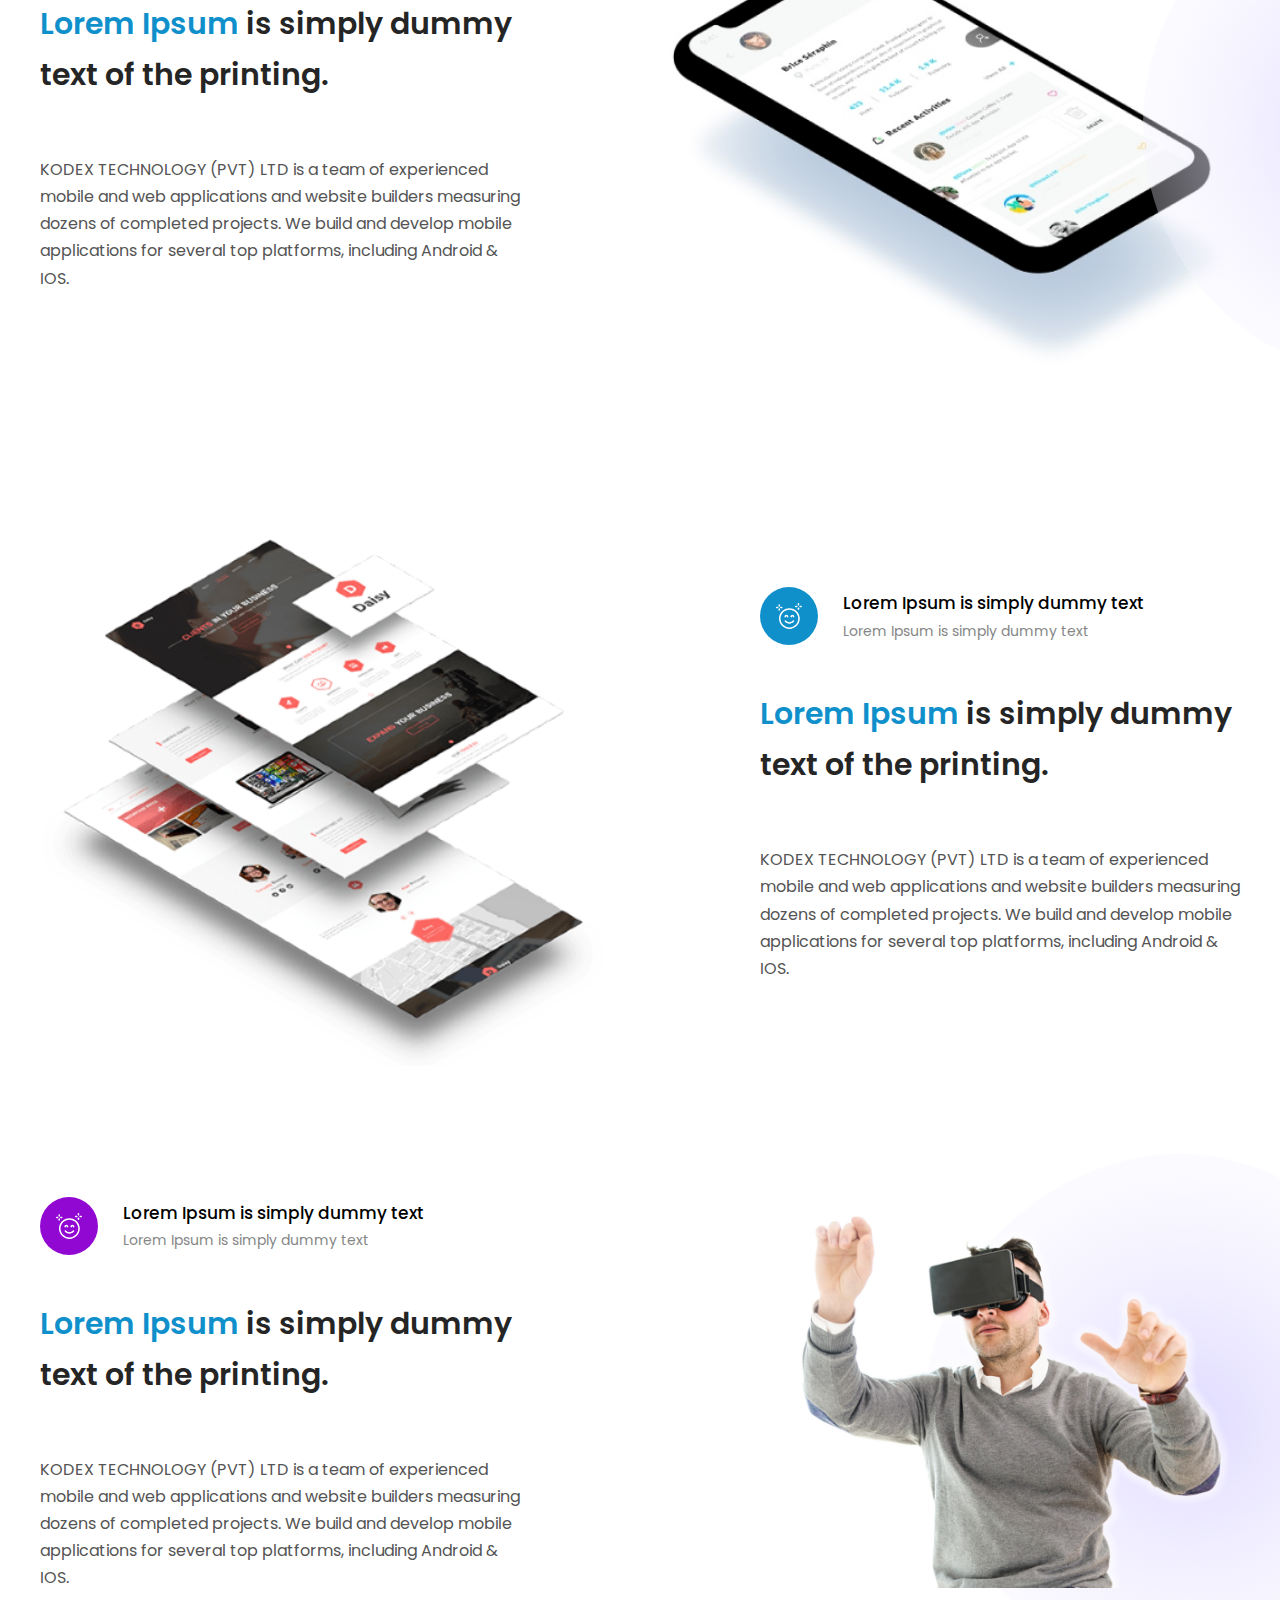
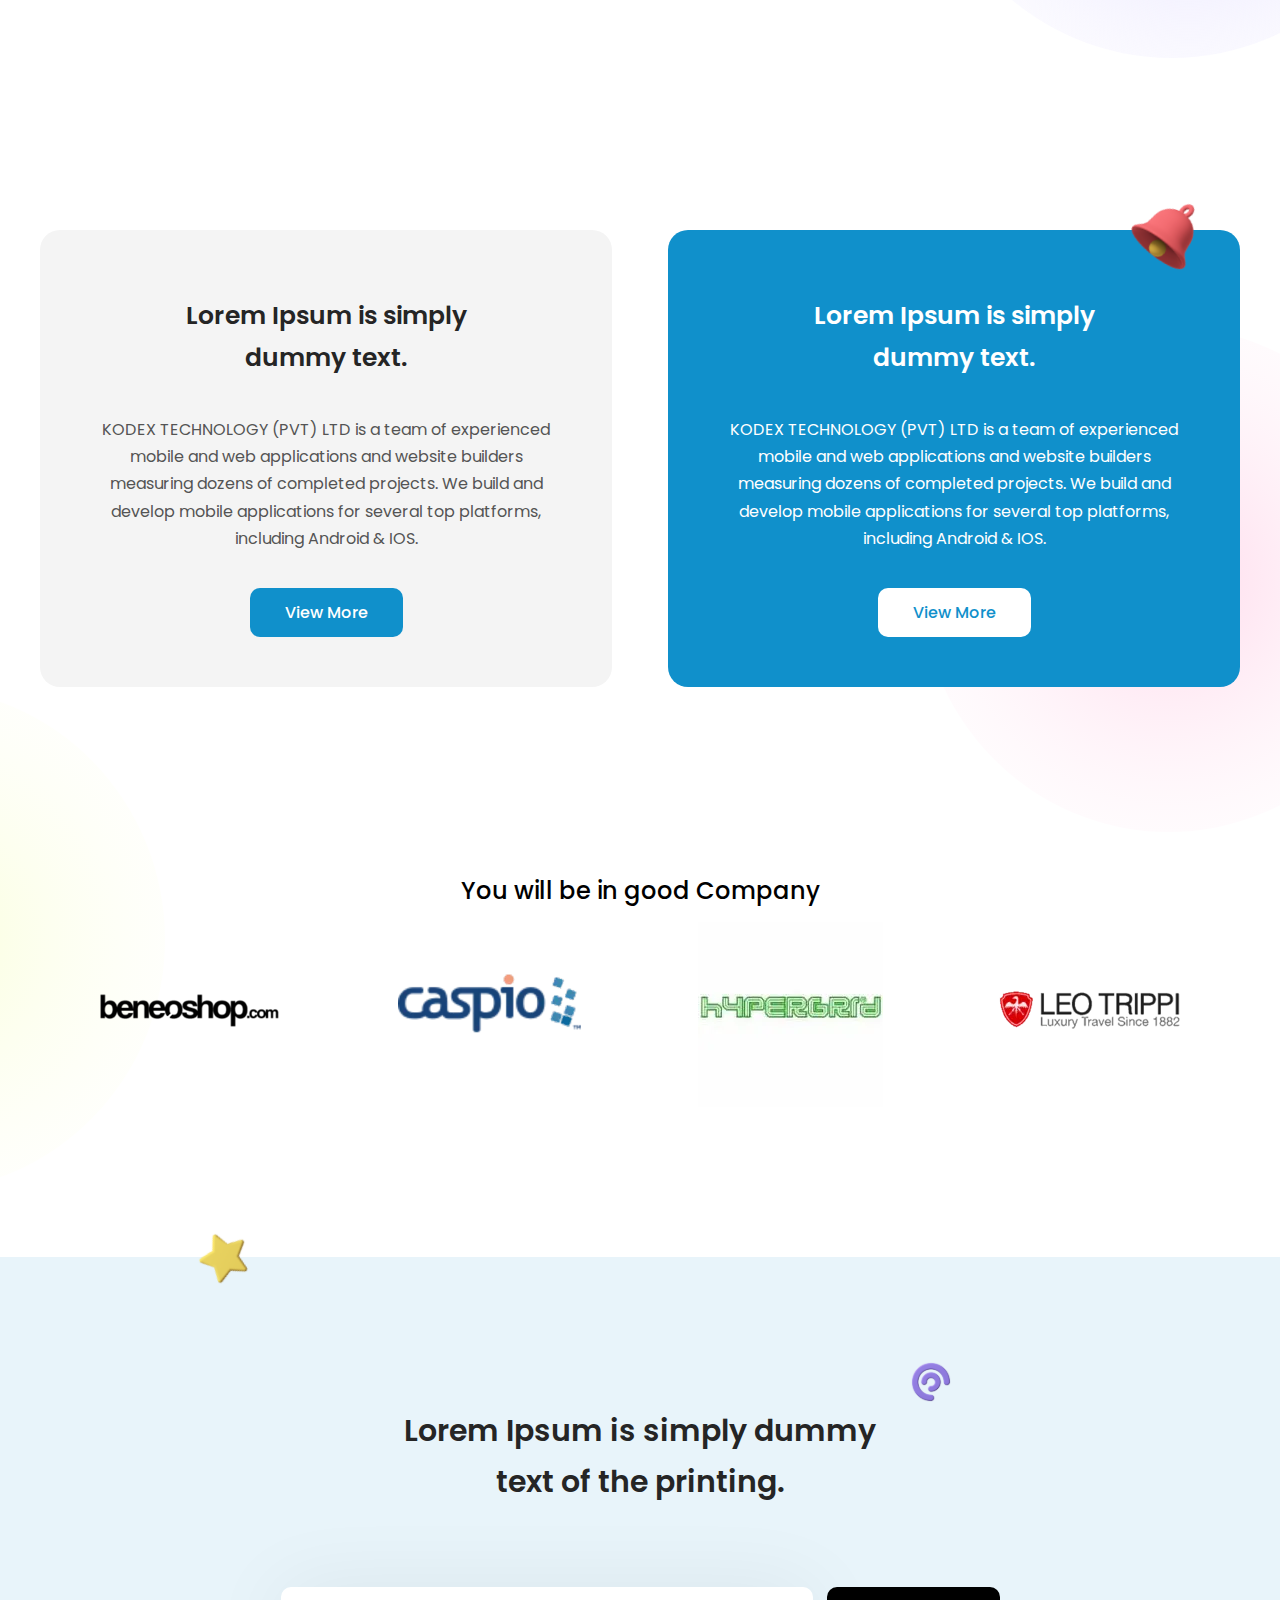
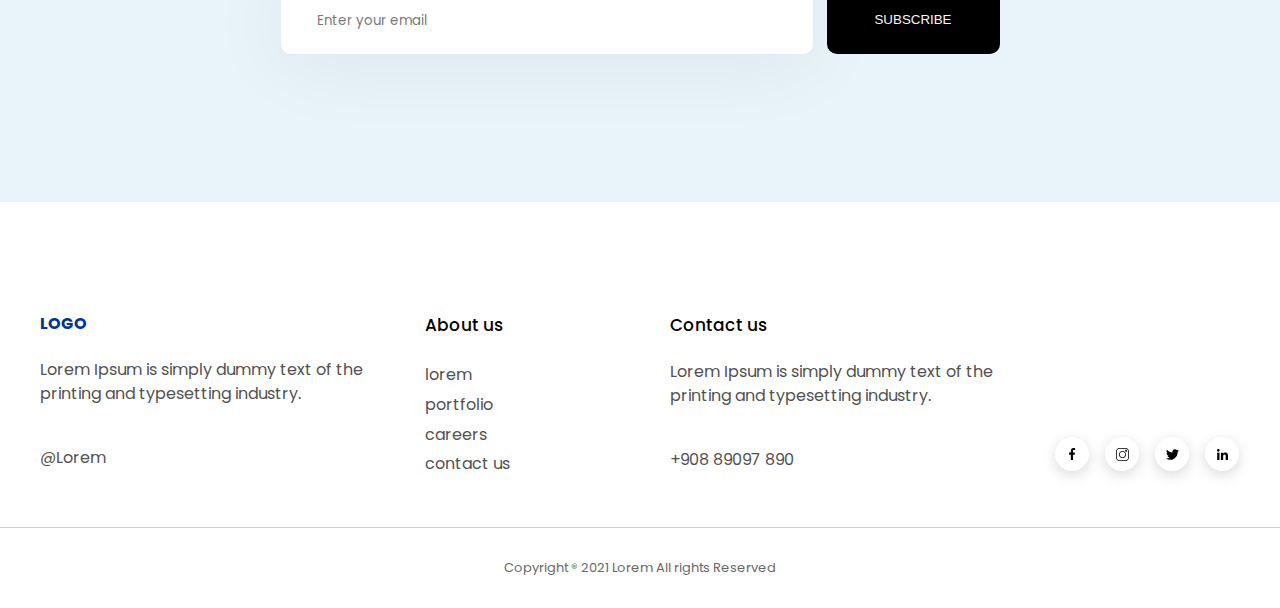
==== commit 794a9cb1: "Finished: main-hero section" ====
--- a/index.html
+++ b/index.html
@@ -49,7 +49,7 @@
                     </section>
 
                     <section class="main-hero__image-content">
-                        
+                        <img src="./assets/images/imgs/main-hero-img-1.png" class="main-hero__image-content-img" alt="">
                     </section>
 
                 </section>
--- a/assets/styles/css/main.css
+++ b/assets/styles/css/main.css
@@ -615,7 +615,39 @@
 
 .main-hero {
   background: rgba(16, 144, 203, 0.102);
-  height: 700px;
+  height: 743px;
+  position: relative;
+  padding: 30px 0 0;
+}
+.main-hero::before {
+  content: url(../../images/icons/main-hero-green-bg.svg);
+  position: absolute;
+  left: 0;
+  bottom: -180px;
+  z-index: 5;
+}
+.main-hero::after {
+  content: url(../../images/icons/main-hero-blue-bg.svg);
+  position: absolute;
+  right: 0;
+  bottom: 0;
+  z-index: -5;
+}
+.main-hero__container {
+  display: flex;
+  justify-content: space-between;
+  align-items: center;
+  flex-direction: initial;
+  position: relative;
+}
+.main-hero__container::after {
+  content: url(../../images/icons/main-hero-circle.svg);
+  width: 496px;
+  height: 504px;
+  position: absolute;
+  top: 15px;
+  left: -220px;
+  z-index: -5;
 }
 .main-hero__text-content {
   max-width: 630px;
@@ -642,6 +674,9 @@
   display: inline-flex;
   -moz-column-gap: 15px;
        column-gap: 15px;
+}
+.main-hero__image-content-img {
+  width: 626px;
 }
 
 .services {
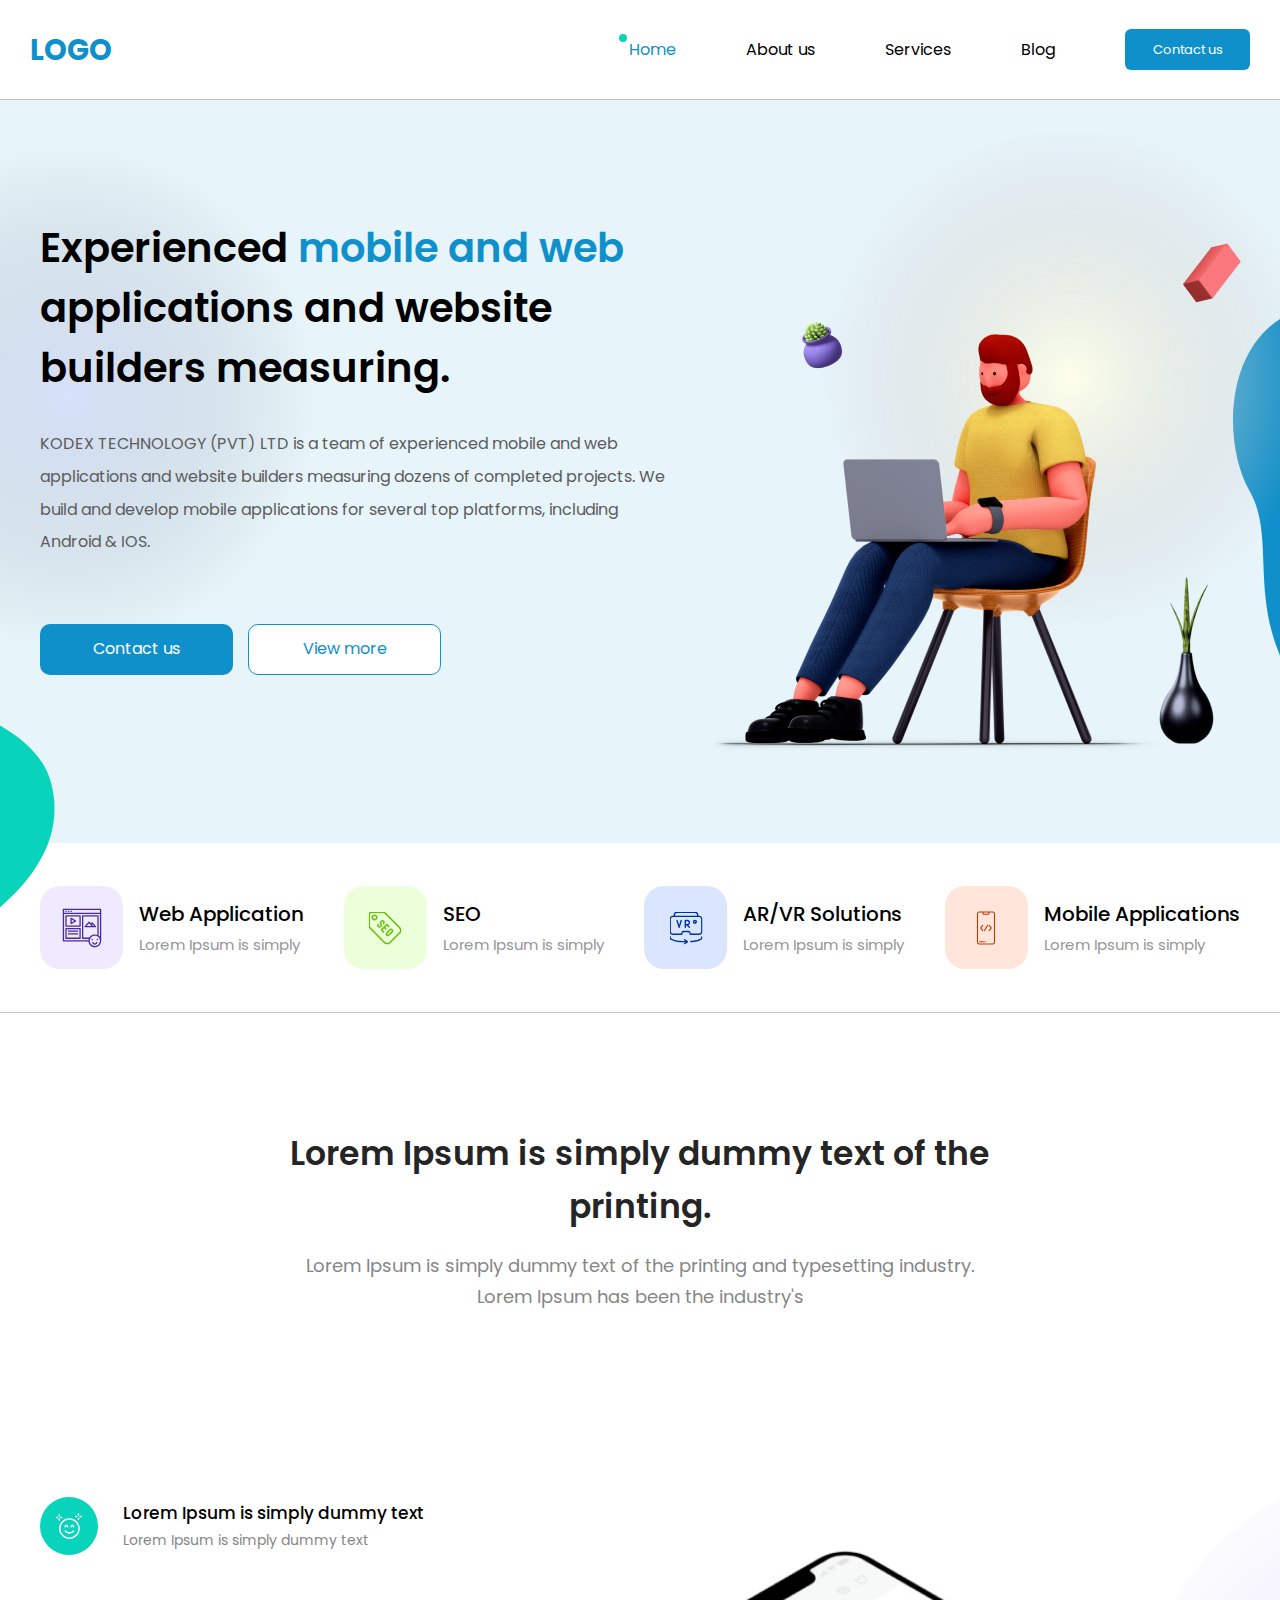
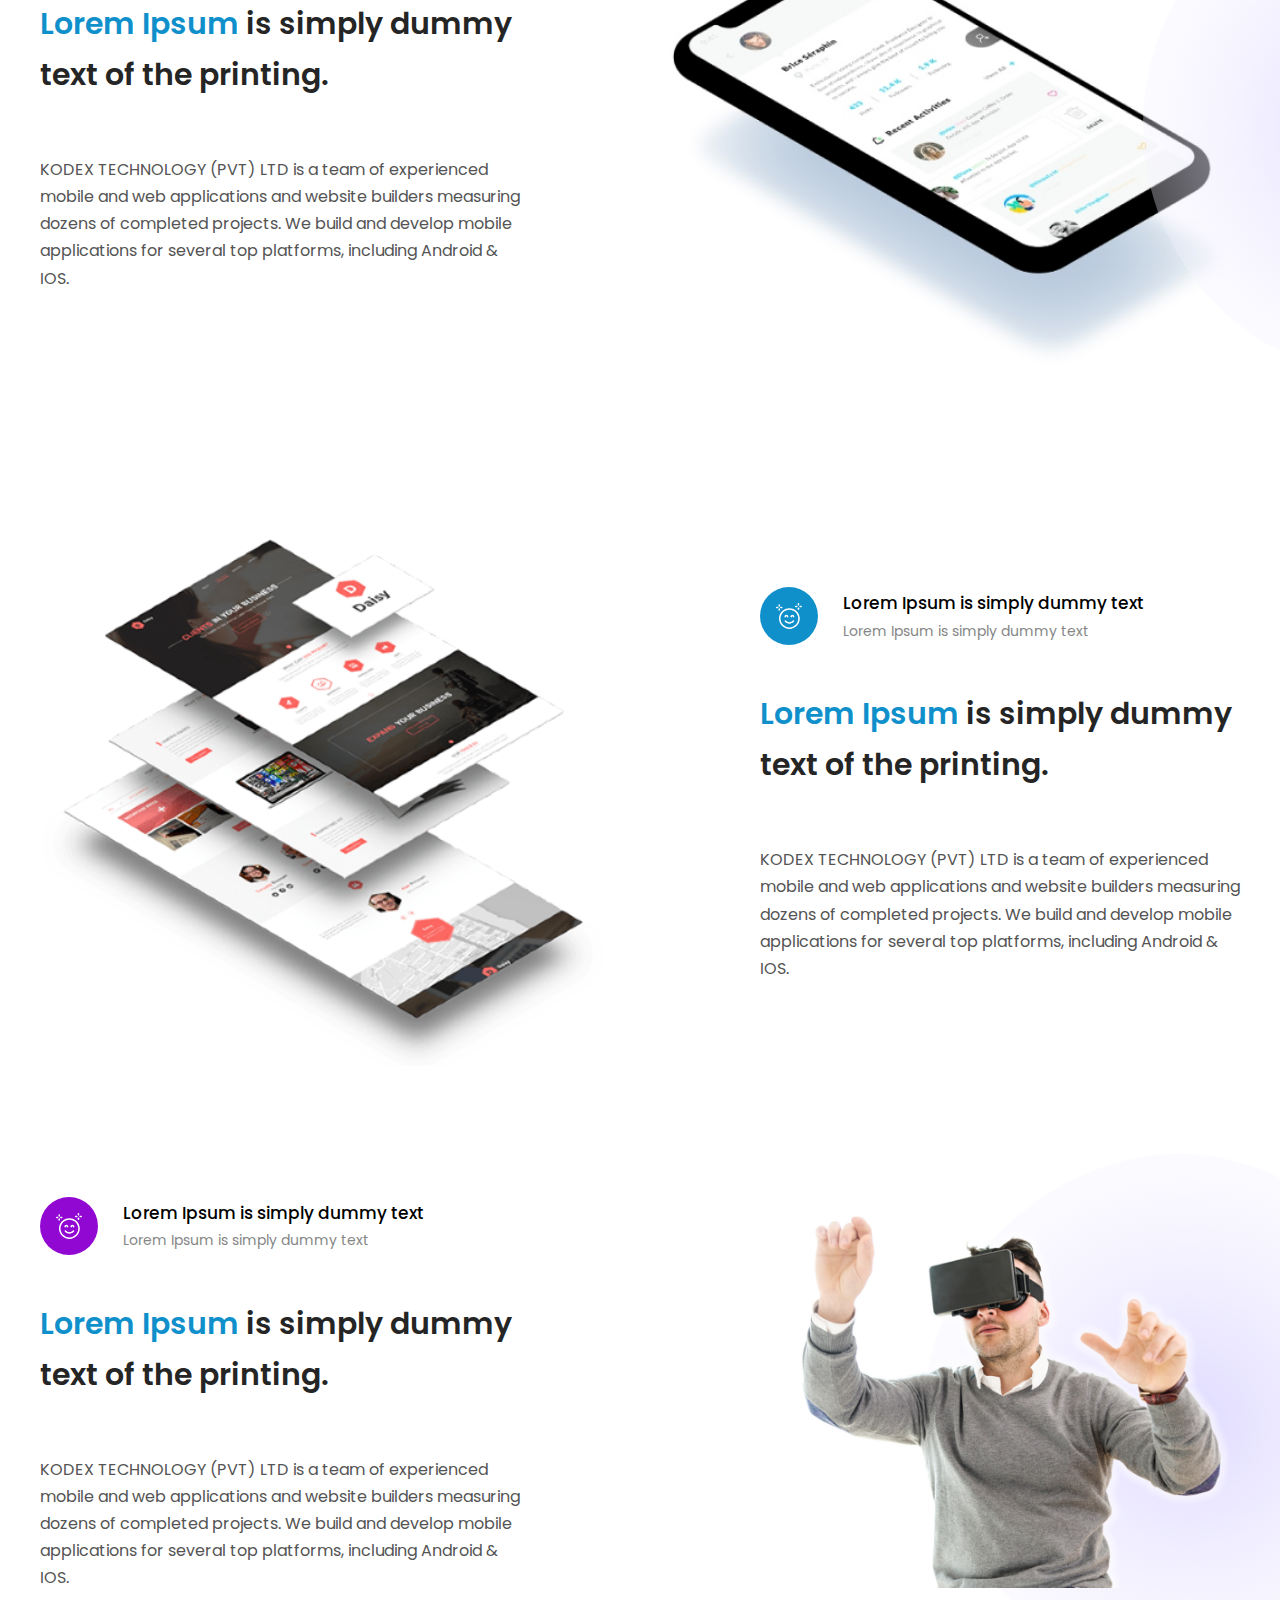
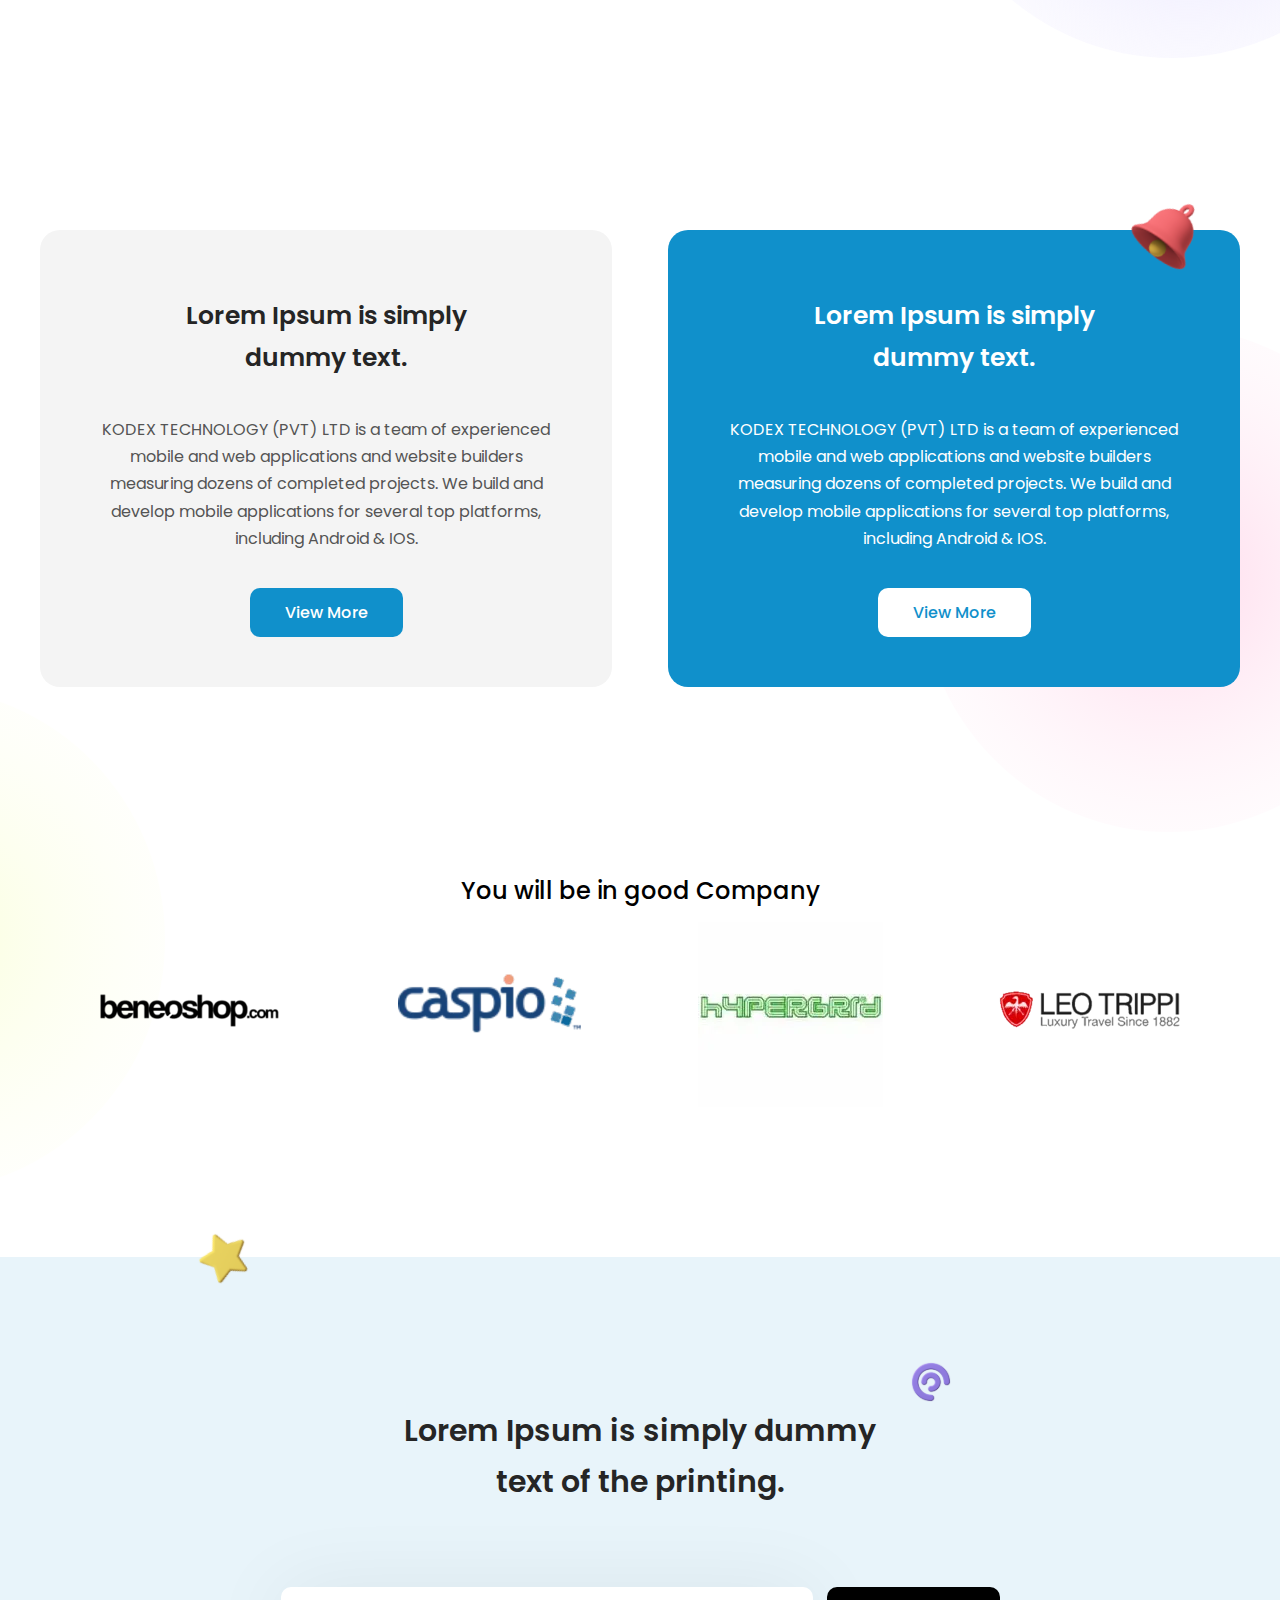
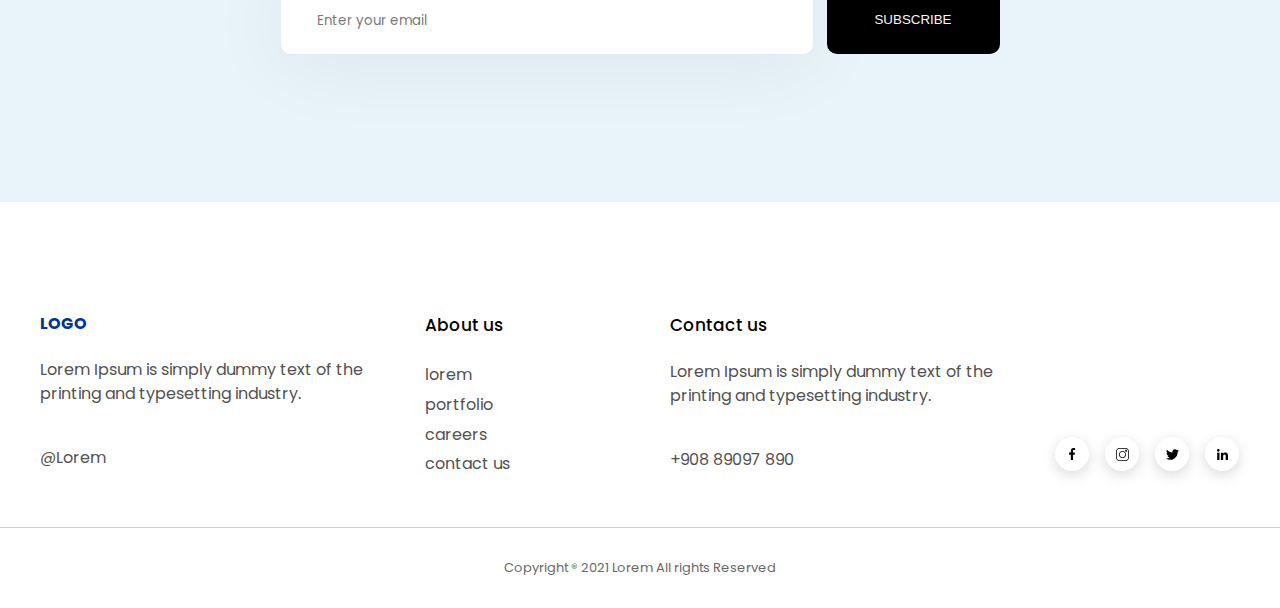
==== commit 715e8f66: "Fixed: Header container width" ====
--- a/index.html
+++ b/index.html
@@ -6,11 +6,6 @@
         <meta name="viewport" content="width=device-width, initial-scale=1.0">
         <title>Home</title>
         <link rel="stylesheet" href="./assets/styles/css/main.css">
-        <style>
-            .website-wrapper {
-                overflow: hidden;
-            }
-        </style>
     </head>
     <body>
         <section class="website-wrapper">
--- a/assets/styles/css/main.css
+++ b/assets/styles/css/main.css
@@ -51,8 +51,12 @@
   font-family: Poppins;
 }
 
+.website-wrapper {
+  overflow: hidden;
+}
+
 .header-container {
-  max-width: 1380px;
+  max-width: 1440px;
   padding: 0 30px;
   margin: 0 auto;
 }
@@ -677,6 +681,7 @@
 }
 .main-hero__image-content-img {
   width: 626px;
+  margin-right: -70px;
 }
 
 .services {
